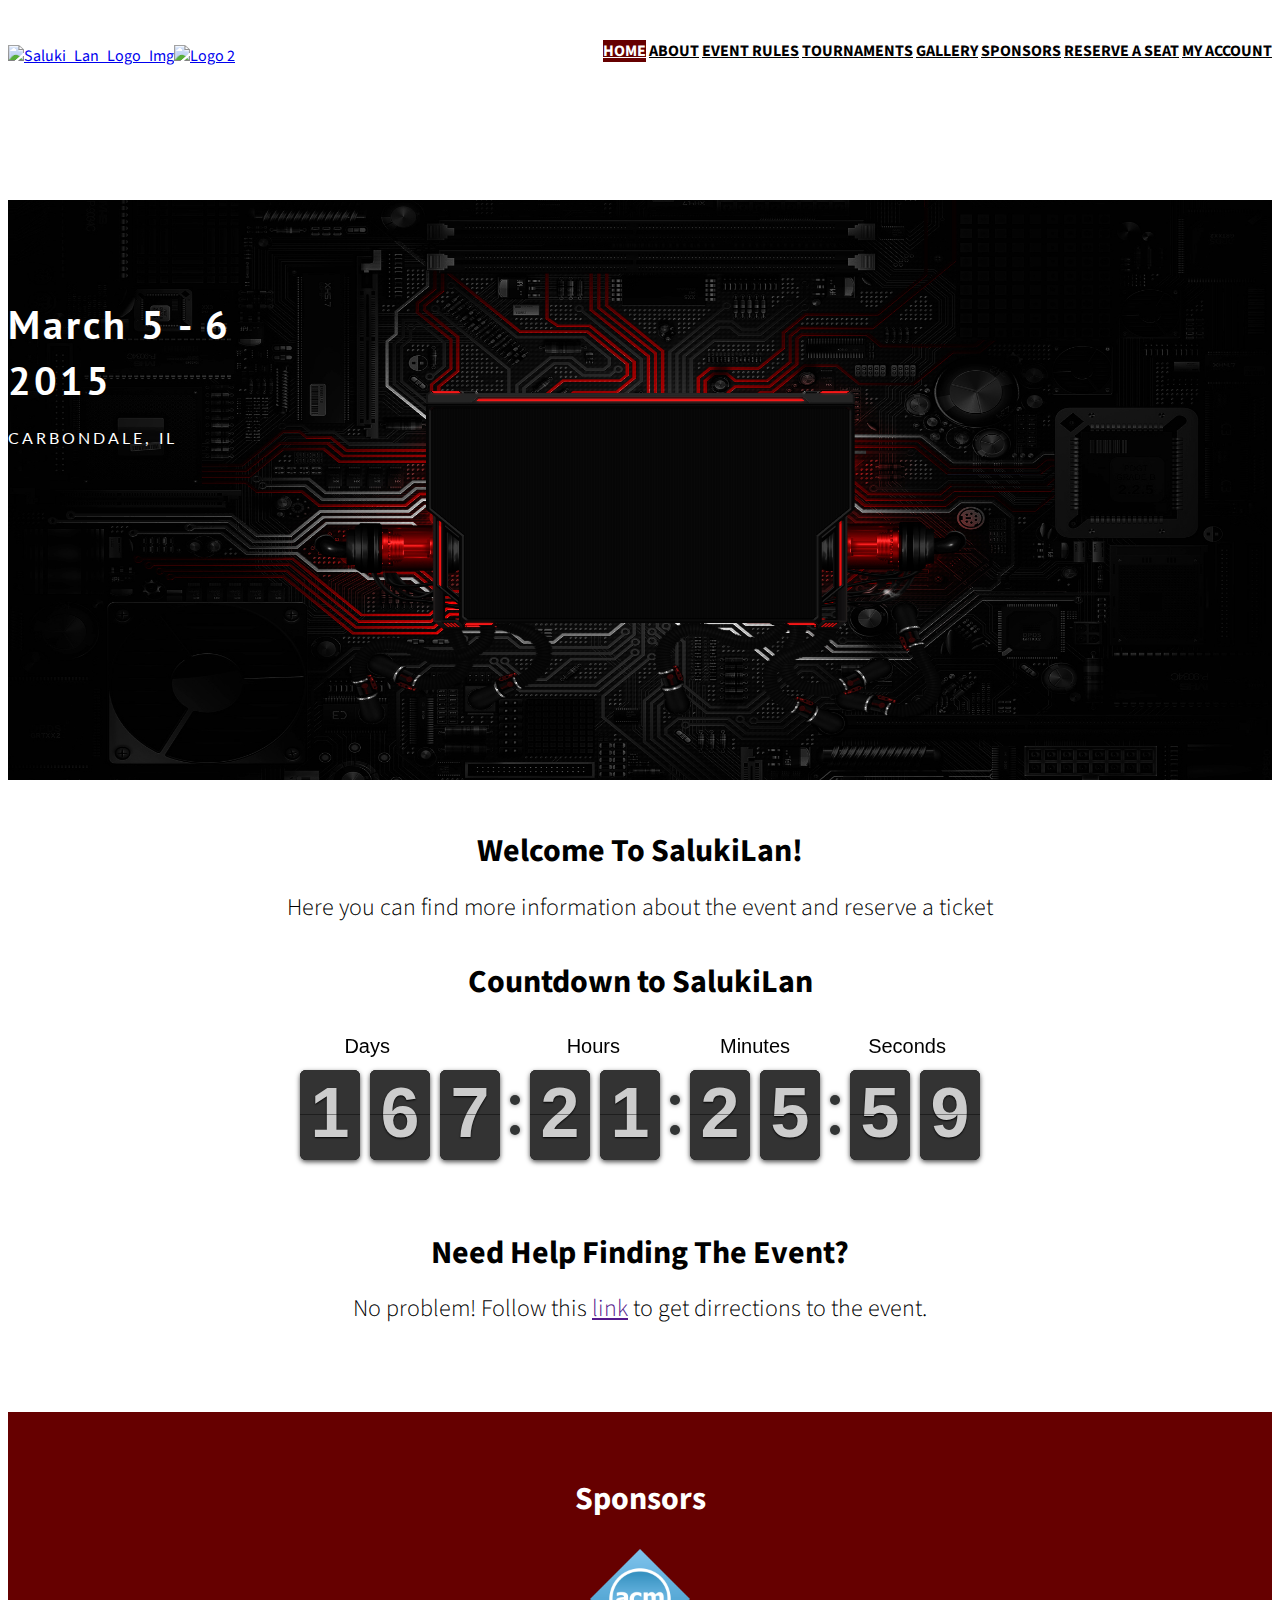
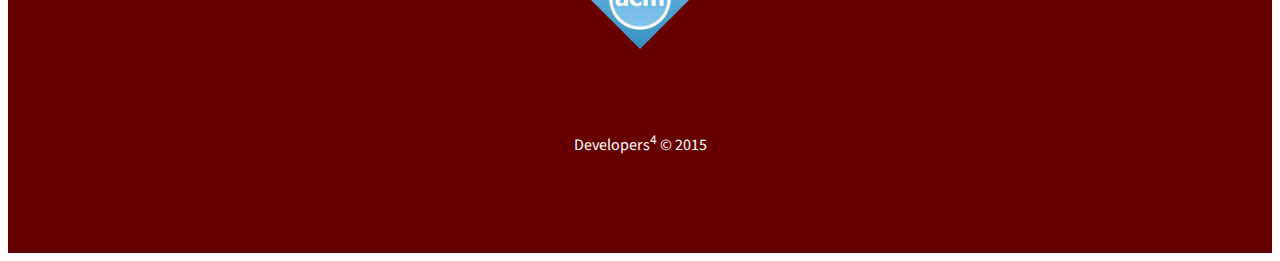
==== index.html @ 21e779f6 "Fixed the damn clock" ====
<!--A Design by W3layouts
Author: W3layout
Author URL: http://w3layouts.com
License: Creative Commons Attribution 3.0 Unported
License URL: http://creativecommons.org/licenses/by/3.0/
-->
<!DOCTYPE HTML>
<html>
<head>
<title>SalukiLan &middot; Home</title>
<link href="css/bootstrap.css" rel='stylesheet' type='text/css' />
<!-- jQuery (necessary for Bootstrap's JavaScript plugins) -->
<script src="js/jquery.min.js"></script>
<!---- start-smoth-scrolling---->
<script type="text/javascript">
		jQuery(document).ready(function($) {
			$(".scroll").click(function(event){
				event.preventDefault();
				$('html,body').animate({scrollTop:$(this.hash).offset().top},1200);
			});
		});
	</script>
<!---- start-smoth-scrolling---->
<!-- Custom Theme files -->
<link href="css/style.css" rel='stylesheet' type='text/css' />
<link rel="stylesheet" href="css/flipclock.css">

<!-- Custom Theme files -->
<meta name="viewport" content="width=device-width, initial-scale=1">
<script type="application/x-javascript"> addEventListener("load", function() { setTimeout(hideURLbar, 0); }, false); function hideURLbar(){ window.scrollTo(0,1); } </script>
<!--webfont-->
<link href='http://fonts.googleapis.com/css?family=Source+Sans+Pro:200,300,400,600,700,900' rel='stylesheet' type='text/css'>
<link href='http://fonts.googleapis.com/css?family=PT+Sans:400,700' rel='stylesheet' type='text/css'>
<link href='http://fonts.googleapis.com/css?family=Lato:100,200,300,400,600,700,900' rel='stylesheet' type='text/css'>
<!----start-top-nav-script---->
		<script>
			$(function() {
				var pull 		= $('#pull');
					menu 		= $('nav ul');
					menuHeight	= menu.height();
				$(pull).on('click', function(e) {
					e.preventDefault();
					menu.slideToggle();
				});
				$(window).resize(function(){
	        		var w = $(window).width();
	        		if(w > 320 && menu.is(':hidden')) {
	        			menu.removeAttr('style');
	        		}
	    		});
			});
		</script>
<!----//End-top-nav-script---->
<!---- Start of clock script ---->
<script src="http://ajax.googleapis.com/ajax/libs/jquery/1.10.2/jquery.min.js"></script>
<script src="js/flipclock.js"></script>
</head>
<body>
      <!----start-header---->
		<div class="header">
			<div class="container">
				<div class="logo">
				  <a href="index.html"><img src="images/SalukiLanLogo.png" alt="Saluki_Lan_Logo_Img" width="400"><img src="images/SalukiLanLogo_2.png" alt="Logo 2" width="200"/></a>
				</div>
		  		<div class="menu">
					<a class="toggleMenu" href="#"><img src="images/nav_icon.png" alt="" /></a>
					<ul class="nav" id="nav">
					  <li class="current"><a href="index.html">Home</a></li>
					  <li><a href="about.html">About</a></li>
					  <li><a href="services.html">Event Rules</a></li>
					  <li><a href="project.html">Tournaments</a></li>
					  <li><a href="blog.html">Gallery</a></li>
					  <li><a href="contact.html">Sponsors</a></li>
						<li><a href="#">Reserve A Seat</a></li>
						<li><a href="#">My Account</a></li>
					  <div class="clear"></div>
					</ul>
					<script type="text/javascript" src="js/responsive-nav.js"></script>
				</div>
	  			<div class="clearfix"> </div>
			    <!----//End-top-nav---->
			 </div>
		</div>
		<!----//End-header---->
		<!----//start-banner---->
		<div class="banner text-center">
				<div class="container">
					<div class="banner-info">
						<h1><br><p></p>March 5 - 6<br>2015</h1>
						<p>Carbondale, IL</p>
				    </div>
				</div>
		</div>
		<!----//end-banner---->
		<!----//start-content---->
		<div class="main">
		   <div class="content_white">
            <h2>Welcome To SalukiLan!</h2>
			 <p>Here you can find more information about the event and reserve a ticket</p>
              <br>
              <br>
               <h2>Countdown to SalukiLan</h2>
               <br>
              <div class="clock flip-clock-wrapper"></div>
                <script type="text/javascript">
                    var clock;
                    $(document).ready(function() {

                        // Grab the current date
												var d = new Date();
												var cur_hour = d.getHours();
												var cur_min = d.getMinutes();
												var cur_sec = d.getSeconds();

												//Compares the two dates to get the info for the countdown
                        var currentDate = new Date(2016, 3, 5, 12, 0, 0);
                        var pastDate  = new Date(2015, 9, 20, cur_hour, cur_min, cur_sec);
                        var diff = currentDate.getTime() / 1000 - pastDate.getTime() / 1000;

                        // Instantiate a coutdown FlipClock
                        clock = $('.clock').FlipClock(diff, {
                            clockFace: 'DailyCounter',
                            countdown: true,
                            showSeconds: true
                        });
                    });
                </script>
		   <div class="content_white">
			<h2>Need Help Finding The Event?</h2>
			<p>No problem! Follow this <a href="">link</a> to get dirrections to the event.</p>
		  </div>
		</div>
		<div class="footer">
			<div class="footer_top">
				<div class="container">
					<div class="footer_head">
						<h2>Sponsors</h2>
						<p><img src="./images/ACM_Logo.png" alt="ACM Logo" width="100"/></p>
					</div>
		    <div class="footer_bottom">
		    	<div class="copy">
		          <p> Developers<sup>4</sup> &copy; 2015</p>
		       </div>
		    </div>
		</div>
</body>
</html>
---- css/style.css ----
/*
Author: W3layout
Author URL: http://w3layouts.com
License: Creative Commons Attribution 3.0 Unported
License URL: http://creativecommons.org/licenses/by/3.0/
*/
h4, h5, h6,
h1, h2, h3 {margin-top: 0;}
ul, ol {margin: 0;}
p {margin: 0;}
html, body{
    font-family: 'Source Sans Pro', sans-serif;
    font-size: 100%;
    background-color: #FFF;
}
body a{
	transition:0.5s all;
	-webkit-transition:0.5s all;
	-moz-transition:0.5s all;
	-o-transition:0.5s all;
	-ms-transition:0.5s all;
}
/*----start-header----*/
.header{
	background:#fff;
	padding: 2em 0;
}
.logo{
	float:left;
	margin-top:5px;
}
.menu{
	 float:right;
}
.menu li{
	display:inline-block;
}
 .menu li:first-child{
   	margin-left:0;
}
.menu li a{
  	display: block;
	font-size:1em;
	color:#000000;
	-webkit-transition: all 0.3s ease;
	-moz-transition: all 0.3s ease;
	-o-transition: all 0.3s ease;
	transition: all 0.3s ease;
	text-transform: uppercase;
	font-weight: bold;
}
#nav .current a {
   color:#fff;
   background:#600;
   -webkit-transition: all 0.3s ease;
	-moz-transition: all 0.3s ease;
	-o-transition: all 0.3s ease;
	transition: all 0.3s ease;
}
.menu li a:hover ,.menu li.active a{
	color:#fff;
   background:#600 !important;
}
.toggleMenu {
	display:  none;
   	padding:4px 5px 0px 5px;
    border-radius:2em;
    -webkit-border-radius:2em;
    -moz-border-radius:2em;
    -o-border-radius:2em;
}
.nav:before,
.nav:after {
    content: " ";
    display: table;
}
.nav:after {
    clear: both;
}
.nav ul {
    list-style: none;
}
@media screen and (max-width:800px) {
	.menu {
		margin:10px 0;
	}
    .active {
        display: block;
    }
    .menu li a{
    	text-align:left;
    	border-radius:0;
    	-webkit-border-radius:0;
    	-moz-border-radius:0;
    	-o-border-radius:0;
    }
    .nav {
	     list-style: none;
	     *zoom: 1;
	     width:95%;
		 position: absolute;
		 right:10px;
		 background:#600;
		 top:86px;
		 z-index: 9999;
		 border:1px solid #B11D1D;
    }
   .menu li a span.messages{
    	text-align:center;
    	top:15px;
    }
    .nav li ul{
    	width:100%;
    }
    .menu ul{
    	margin:0;
    }
    .nav > li.hover > ul {
        width:100%;
    }
    .nav > li {
        float: none;
        display:block;
    }
    .nav ul {
        display: block;
        width: 100%;
    }
   .nav > li.hover > ul , .nav li li.hover ul {
        position: static;
    }
    .nav li a{
    	border-top:1px solid #B11D1D;
    	background:#fff;
    }
     .nav li:first-child a{
     	border-top:none;
     }
 }
/*--banner--*/
.banner {
	background: url(../images/banner.jpeg) no-repeat 0px 0px;
	min-height: 580px;
	background-size: 100% 100%;
}
.banner-info {
	margin-top:8em;
}
.banner-info h1 {
	font-size: 2.5em;
	color: #fff;
	font-weight: bold;
	line-height: 1.4em;
	margin: 0em;
	font-family: 'PT Sans', sans-serif;
	letter-spacing: 3px;
}
.banner-info p {
	color: #fff;
	font-size: 1em;
	text-transform: uppercase;
	font-family: 'Lato', sans-serif;
	font-weight: 400;
	letter-spacing: 3px;
	line-height: 1.8em;
	margin-top: 1em;
}
.banner-btn {
	margin-top: 2.5em;
	display: inline-block;
}
a.banner-btn span {
	width: 50px;
	height: 50px;
	display: inline-block;
	background: url(../images/scroll_down_arrow.png) no-repeat 0px 0px;
}
a.banner-btn span:hover {
	opacity: 0.9;
}
.content_white{
	text-align:center;
	padding: 3em 0;
}
.content_white h2{
	font-size:2em;
	font-weight:bold;
	color:#000000;
}
.content_white p{
	color: #000000;
	font-size: 1.5em;
	font-weight: 300;
	line-height: 0.6em;
}
.featured_content{
	background:#fff;
}
i.icon1{
	width: 80px;
	height: 70px;
	background: url(../images/img-sprite.png) no-repeat -3px -2px;
	display: inline-block;
}
i.icon2{
	width: 80px;
	height: 70px;
	background: url(../images/img-sprite.png) no-repeat -83px -2px;
	display: inline-block;
}
i.icon3{
	width: 80px;
	height: 70px;
	background: url(../images/img-sprite.png) no-repeat -176px -7px;
	display: inline-block;
}
i.icon4{
	width: 80px;
	height: 70px;
	background: url(../images/img-sprite.png) no-repeat -5px -86px;
	display: inline-block;
}
.feature_grid1 {
	width: 23.5%;
	margin-right: 2em;
	border-right: 1px solid #E6E6E6;
	padding:4em 2em 4em 0;
}
.feature_grid2{
	width:21%;
	padding:4em 0;
}
h3.m_1{
	padding: 0.8em 0;
	margin: 0;
}
h3.m_1 a{
	font-size:0.95em;
	font-weight: bold;
	color: #600;
	text-decoration: none;
}
h3.m_1 a:hover{
	color: #600;
}
p.m_2{
	color: #999;
	font-size: 0.95em;
	line-height: 1.5em;
	margin-bottom: 1em;
}
.feature_btn{
	display: inline-block;
	padding: 6px 20px;
	font-size: 1em;
	cursor: pointer;
	border: none;
	background: #637f83;
	color: #fff;
	font-weight: bold;
	text-decoration: none;
	outline: none;
	margin-top: 10px;
	border-radius: 5px;
	-webkit-border-radius: 5px;
	-moz-border-radius: 5px;
	-o-border-radius: 5px;
	-webkit-transition: all 0.3s;
	-moz-transition: all 0.3s;
	transition: all 0.3s;
	-o-transition: all 0.3s;
}
.feature_btn:hover{
	background:#600;
	color:#fff;
	text-decoration:none;
}
#flexiselDemo3 {
	display: none;
}
.nbs-flexisel-container {
	position: relative;
	max-width: 100%;
}
.nbs-flexisel-ul {
	position: relative;
	width: 9999px;
	margin: 0px;
	padding: 0px;
	list-style-type: none;
	text-align: center;
}
.nbs-flexisel-inner {
	overflow: hidden;
	margin:3em 0;
}
.nbs-flexisel-item {
	float: left;
	margin: 0px;
	padding: 0px;
	cursor: pointer;
	position: relative;
	line-height: 0px;
	padding-right:30px;
}
.nbs-flexisel-item > img {
	cursor: pointer;
	position: relative;
}
/*** Navigation ***/
.nbs-flexisel-nav-left, .nbs-flexisel-nav-right {
	width: 30px;
	height: 30px;
	position: absolute;
	cursor: pointer;
	z-index: 100;
	margin-top:-8.6em;
}
.nbs-flexisel-nav-left {
	left:32.5em;
	background: url(../images/img-sprite.png) no-repeat -99px -101px;
}
.nbs-flexisel-nav-right {
	right:35em;
	background: url(../images/img-sprite.png) no-repeat -133px -102px;
}
.m_3 {
	text-align: center;
	position: relative;
}
span.left_line{
	height: 1px;
	width:32em;
	display: block;
	background: #D8D5D5;
	position: absolute;
	left: 13.5em;
	bottom:5px;
}
span.right_line{
	height: 1px;
	width:34em;
	display: block;
	background:#D8D5D5;
	position: absolute;
	right: 14em;
	bottom:5px;
}
.portfolio-btn {
	text-align:center;
	margin-bottom: 4em;
}
.portfolio_btn {
	padding: 10px 25px;
	font-size: 1.2em;
	cursor: pointer;
	border: none;
	background: #600;
	color: #fff;
	font-weight: 600;
	text-decoration: none;
	outline: none;
	border-radius: 5px;
	-webkit-border-radius: 5px;
	-moz-border-radius: 5px;
	-o-border-radius: 5px;
	-webkit-transition: all 0.3s;
	-moz-transition: all 0.3s;
	transition: all 0.3s;
	-o-transition: all 0.3s;
}
.portfolio_btn:hover {
	background:#637f83;
	text-decoration: none;
	color:#fff;
}
.testmonial {
	border-top: 1px solid #D8D5D5;
	padding:4em 0;
}
.testmonial_top{
	margin-bottom:2em;
}
ul.test_box{
	padding:0;
	list-style:none;
}
ul.test_box li.test_img{
	float: left;
	width: 20%;
	margin-right: 1em;
}
ul.test_box li.test_desc {
	float: left;
	width: 77%;
}
ul.test_box li.test_desc h4 a{
	font-size:1.1em;
	font-weight: bold;
	color: #600;
	text-decoration: none;
}
ul.test_box li.test_desc h4 a:hover{
	color:#600;
}
ul.test_box li.test_desc p {
	color: #999;
	font-size: 0.95em;
	line-height: 1.8em;
}
.test_btn {
	display: inline-block;
	font-size: 1em;
	cursor: pointer;
	border: none;
	color:#600;
	text-decoration: none;
	outline: none;
}
/*--footer--*/
.footer_top{
	padding:4em 0;
	background:#600;
}
.footer_head{
	text-align: center;
	border-bottom: 1px solid #600;
	padding-bottom: 3em;
}
.footer_head h2 {
	font-size: 2em;
	font-weight: bold;
	color:#fff;
}
.footer_head p {
	color: #fff;
	font-size: 1.5em;
	font-weight: 300;
	line-height: 0.6em;
}
.footer_grid{
	margin-top:3em;
}
ul.message{
	padding:0;
	list-style:none;
	margin-bottom:1em;
}
ul.message li.msg-icon{
	float:left;
	margin-right:1em;
}
ul.message li.msg-desc{
	float:left;
}
i.msg_icon{
	width: 50px;
	height: 40px;
	background: url(../images/img-sprite.png) no-repeat -176px -97px;
	display: inline-block;
}
ul.message li.msg-desc h4 a{
	font-size: 1.1em;
	font-weight: bold;
	color:#fff;
	text-decoration: none;
}
ul.message li.msg-desc h4 a:hover{
	color:#600;
}
ul.message li.msg-desc p{
	color: #fff;
	font-size: 0.85em;
	line-height: 0em;
}
.subscribe input[type="text"] {
	background: #597275;
	transition: border-color 0.3s;
	-o-transition: border-color 0.3s;
	-ms-transition: border-color 0.3s;
	-moz-transition: border-color 0.3s;
	-webkit-transition: border-color 0.3s;
	-webkit-appearance: none;
	border: none;
	outline: none;
	font-size: 0.8125em;
	padding: 12px;
	color: #fff;
	position: relative;
	width:80%;
	margin-right: 10px;
}
.subscribe input[type="text"], .subscribe input[type="submit"]{
	border-radius:5px;
	-webkit-border-radius:5px;
	-moz-border-radius:5px;
	-o-border-radius:5px;
}
.subscribe input[type="submit"] {
	background: #597275;
	font-weight: bold;
	border: none;
	padding: 8px 15px;
	position: absolute;
	cursor: pointer;
	color: #FFF;
	outline: none;
	font-size: 1.2em;
	-webkit-transition: all 0.3s;
	-moz-transition: all 0.3s;
	transition: all 0.3s;
	-o-transition: all 0.3s;
}
.subscribe input[type="submit"]:hover {
	background:#600;
}
ul.twitter{
	padding: 1em 2em;
	list-style:none;
	background:#597275;
}
ul.twitter li.twt_icon{
	float: left;
	margin-right: 1em;
}
i.twt{
	width: 60px;
	height: 55px;
	background: url(../images/img-sprite.png) no-repeat -236px -91px;
	display: inline-block;
	margin-top: 8px;
}
ul.twitter li.twt_desc{
	float:left;
	width: 84%;
}
ul.twitter li.twt_desc p{
	color:#9eb3b6;
	font-size:0.85em;
	line-height:1.8em;
}
.footer_midle{
	padding:2em 0;
}
ul.social_left{
	padding:0;
	list-style:none;
}
ul.social_left li.facebook{
	float:left;
	margin-right: 1em;
}
ul.social_left li a:hover{
	opacity:0.8;
}
ul.social_left li.fb_text h4 a{
	color:#637f83;
	font-size:1em;
	font-weight:bold;
}
ul.social_left li.fb_text p{
	color:#b5c7c9;
	font-size:0.85em;
	line-height:0;
}
ul.social_left li.fb_text{
	float:left;
	margin-top: 1em;
}
i.fb{
	width: 70px;
	height: 70px;
	background: url(../images/img-sprite.png) no-repeat 3px -156px #600;
	display: inline-block;
	border-radius: 100%;
	-webkit-border-radius: 100%;
	-moz-border-radius: 100%;
	-o-border-radius: 100%;
}
i.google{
	width: 70px;
	height: 70px;
	background: url(../images/img-sprite.png) no-repeat -54px -158px #600;
	display: inline-block;
	border-radius: 100%;
	-webkit-border-radius: 100%;
	-moz-border-radius: 100%;
	-o-border-radius: 100%;
}
i.linked{
	width: 70px;
	height: 70px;
	background: url(../images/img-sprite.png) no-repeat -104px -162px #600;
	display: inline-block;
	border-radius: 100%;
	-webkit-border-radius: 100%;
	-moz-border-radius: 100%;
	-o-border-radius: 100%;
}
.footer_bottom {
	padding:2em 0;
	background: #600;
}
.copy{
	text-align:center;
}
.copy p{
	font-size:1em;
	color:#fff;
}
.copy p a{
	color:#FD7540;
}
/*--about--*/
.about{
	background:#637f83;
}
.about_bottom {
	padding:4em 0;
}
.title-section {
	background: #637f83;
	position: relative;
	padding: 30px 0 0 0;
	border-bottom: 1px solid #597275;
}
.title-section h1 {
	margin: 0 0 5px 0;
	line-height: 58px;
	font-size:40px;
	font-weight:bold;
	color: #fff;
}
.title-section ul {
	background: none;
	position: relative;
	margin: 0;
	padding: 9px 0 10px 0;
	border-top: 1px solid #597275;
	-webkit-border-radius: 0;
	-moz-border-radius: 0;
	border-radius: 0;
}
.title-section ul li {
	line-height: 18px;
	font-size: 13px;
	color: #5f6775;
}
.title-section ul li a{
	color:#fff;
}
.breadcrumb > .active {
	color:#9eb3b6;
}
h3.m_2{
	font-size:1.7em;
	font-weight: bold;
	color: #637f83;
	margin-bottom: 1em;
}
ul.about_grid1{
	padding:0;
	list-style:none;
}
ul.about_grid1 li.about_img{
	float: left;
	width: 32.333%;
	margin-right: 1.5em;
}
ul.about_grid1 li.about_desc{
	float:left;
	width: 63.777%;
}
ul.about_grid1 li.about_desc h5 a{
	color:#555;
	font-size: 1.2em;
}
ul.about_grid1 li.about_desc h5 a:hover{
	color: #600;
	text-decoration:none;
}
ul.about_grid1 li.about_desc p{
	color: #999;
	font-size: 0.85em;
	line-height: 1.5em;
	margin-bottom:2em;
}
a.about_btn{
	background: url(../images/arrow.png) no-repeat 100% 1px;
	display: inline-block;
	position: relative;
	margin: 0;
	padding: 0 36px 1px 13px !important;
	-webkit-transition: 0.9s;
	-moz-transition: 0.9s;
	-o-transition: 0.9s;
	transition: 0.9s;
	vertical-align: top;
	line-height: 22px;
	font-size: 16px;
	font-weight: 400;
	text-decoration: none;
	color: #e22004 !important;
	border-left:1px solid #555;
}
a.about_btn:hover{
	background: url(../images/arrow_hover.png) no-repeat 100% 1px;
}
.about_box{
	margin-bottom:2em;
}
div.list.custom-list ul {
	margin: 0;
	padding: 0;
	list-style: none;
}
.dropcap {
	position: relative;
	display: block;
	float: left;
	overflow: hidden;
	width: 50px;
	height: 50px;
	background: #3A87AD;
	color: #ffffff;
	text-align: center;
	text-transform: uppercase;
	font-weight: bold;
	font-size: 36px;
	line-height: 50px;
	-webkit-border-radius: 5px;
	-moz-border-radius: 5px;
	border-radius: 5px;
}
.dropcap {
	background: none;
	color: #600;
	text-align: left;
}
div.list.custom-list ul li h5 a {
	display: block;
	margin: 0 0 1px 0;
	line-height: 21px;
	font-size:17px;
	font-weight: 400;
	color: #555;
}
div.list.custom-list ul li p{
	display: block;
	overflow: hidden;
	font-style: normal;
	font-size:0.85em;
	line-height:1.8em;
	color:#999;
}
div.list.custom-list ul li:first-child {
	margin:0;
}
div.list.custom-list ul li {
	width: 100%;
	overflow: hidden;
	margin: 30px 0 0 0;
	padding: 0;
	list-style: none;
}
/*--services--*/
.service_box h2{
	font-size: 1.7em;
	font-weight: bold;
	color: #637f83;
	margin-bottom: 1em;
}
.service_box h5 a{
	font-size: 16px;
	color: #555;
	margin-bottom: 1em;
	line-height: 1.5em;
}
.service_box h5 a:hover{
	text-decoration:none;
	color:#600;
}
.service_box p{
	font-size:0.85em;
	color: #999;
	margin-bottom:2em;
	line-height: 1.8em;
}
.project_grid{
	float:left;
	width: 50%;
}
ul.project_box{
	padding:0;
	list-style:none;
	margin-bottom: 2em;
}
ul.project_box:last-child{
	margin:0;
}
ul.project_box li.mini-post-meta {
	display: block;
	float: left;
	width: 70px;
	background:#600;
	text-align: center;
	margin: 3px 30px 0 0;
	position: relative;
	padding-bottom: 10px;
}
ul.project_box li.mini-post-meta span.day {
	font-size:50px;
	color: #fff;
	padding-top: 7px;
	display: block;
	line-height: 1em;
}
ul.project_box li.mini-post-meta span.month {
	font-size:15px;
	color:#FAD3C4;
	text-transform: uppercase;
	padding-bottom: 19px;
}
ul.project_box li.desc{
	overflow:hidden;
}
ul.project_box li.desc h5 a{
	color:#555;
	font-size:1.5em;
}
ul.project_box li.desc h5 a:hover{
	text-decoration:none;
	color:#600;
}
ul.project_box li.desc p{
	color:#999;
	font-size:0.85em;
}
.project_btn {
	margin-top:3em;
	display: inline-block;
	padding:12px 30px;
	font-size: 1em;
	cursor: pointer;
	border: none;
	background: #637f83;
	color: #fff;
	font-weight: bold;
	text-decoration: none;
	outline: none;
	border-radius: 5px;
	-webkit-border-radius: 5px;
	-moz-border-radius: 5px;
	-o-border-radius: 5px;
	-webkit-transition: all 0.3s;
	-moz-transition: all 0.3s;
	transition: all 0.3s;
	-o-transition: all 0.3s;
}
.project_btn:hover {
	background: #600;
	color:#fff;
	text-decoration:none;
}
.project_grid1 h5{
	padding:1em 0 0;
}
.project_grid1 h5 a{
	color:#555;
	font-size:15px;
	line-height:1.5em;
}
.project_grid1 h5 a:hover{
	color:#600;
	text-decoration:none;
}
.project_grid1 p{
	color:#999;
	font-size:0.85em;
	line-height:1.5em;
}
/*--blog--*/
.blog_grid {
	margin-bottom: 3em;
}
h2.post_title{
	margin-bottom:1em;
	font-size:25px;
}
h2.post_title a{
	font-weight: bold;
	color: #637f83;
}
h2.post_title a:hover{
	text-decoration:none;
	color: #600;
}
.blog_grid p, .blog_grid1 p{
	font-size: 0.85em;
	line-height: 1.5em;
	color: #999;
	margin-top:2em;
}
ul.links{
	padding:5px 0px;
	border: 1px solid #EEE;
	border-left: none;
	border-right: none;
	margin: 30px 0 0px 0;
	list-style: none;
}
ul.links li.last{
	float:right;
}
ul.links_middle{
	padding:5px 0px;
	border-bottom: 1px solid #eee;
	border-left: none;
	border-right: none;
	list-style: none;
}
ul.links_bottom{
	padding:5px 0px;
	border-bottom: 1px solid #eee;
	border-left: none;
	border-right: none;
	list-style: none;
}
ul.links li, ul.links_middle li, ul.links_bottom li{
	color:#999;
	font-size: 0.85em;
}
ul.links li a, ul.links_middle li a, ul.links_bottom li a{
	color:#999;
}
ul.links li, ul.links_middle li, ul.links_bottom li{
	display: inline-block;
	margin-right: 20px;
}
i.blog_icon1 {
	width: 25px;
	height: 25px;
	background: url(../images/img-sprite.png)-179px -185px;
	float: left;
	margin-right:5px;
}
i.blog_icon2{
	width: 25px;
	height: 25px;
	background: url(../images/img-sprite.png)-217px -185px;
	float: left;
	margin-right:5px;
}
i.permalink{
	width: 25px;
	height: 25px;
	background: url(../images/img-sprite.png)-43px -227px;
	float: left;
	margin-right:5px;
}
i.blog_icon3{
	width: 25px;
	height: 25px;
	background: url(../images/img-sprite.png)-5px -226px;
	float: left;
	margin-right:5px;
}
i.blog_icon4{
	width: 25px;
	height: 25px;
	background: url(../images/img-sprite.png)-83px -227px;
	float: left;
	margin-right:5px;
}
i.blog_icon5{
	width: 25px;
	height: 25px;
	background: url(../images/img-sprite.png)-260px -186px;
	float: left;
	margin-right:5px;
}
i.blog_icon6{
	width: 25px;
	height: 25px;
	background: url(../images/img-sprite.png)-156px -229px;
	float: left;
	margin-right:5px;
}
i.blog_icon7{
	width: 25px;
	height: 25px;
	background: url(../images/img-sprite.png)-121px -229px;
	float: left;
	margin-right:5px;
}
span.icon_text {
	vertical-align: middle;
}
.blog_btn {
	margin-top:2em;
	display: inline-block;
	padding: 12px 30px;
	font-size: 1em;
	cursor: pointer;
	border: none;
	background: #637f83;
	color: #fff;
	font-weight: bold;
	text-decoration: none;
	outline: none;
	-webkit-transition: all 0.3s;
	-moz-transition: all 0.3s;
	transition: all 0.3s;
	-o-transition: all 0.3s;
	border-radius: 5px;
	-webkit-border-radius: 5px;
	-moz-border-radius: 5px;
	-o-border-radius: 5px;
}
.blog_btn:hover{
	text-decoration:none;
	background: #600;
	color:#fff;
}
.pagination__posts {
	margin: 0;
	text-align: center;
	display: block;
	margin-top: 3em;
}
.pagination ul {
	display: inline-block;
	margin-left: 0;
	margin-bottom: 0;
	padding:0;
}
.pagination ul > li {
	display: inline;
}
.pagination ul > li:first-child > a, .pagination ul > li:first-child > span {
	border-left-width: 1px;
}
.pagination ul > .active > a, .pagination ul > .active > span {
	color: #999;
	cursor: default;
}
.pagination ul > li > a:hover, .pagination ul > li > a:focus, .pagination ul > .active > a, .pagination ul > .active > span {
	background-color: #600;
}
.pagination ul > li > a, .pagination ul > li > span {
	float: left;
	padding: 4px 12px;
	line-height: 23px;
	text-decoration: none;
	background-color: #fff;
	border: 1px solid #ddd;
	border-left-width: 0;
}
ul.sidebar {
	padding: 0;
	list-style: none;
}
ul.sidebar h3 {
	font-size: 25px;
	font-weight: bold;
	color: #637f83;
	margin-bottom:1em;
}
ul.sidebar li {
	list-style-image: url(../images/dot.png);
	margin: 0 15px 10px;
	vertical-align: bottom;
}
ul.sidebar li a {
	color: #999;
	font-size: 0.85em;
}
h3.archive {
	font-size: 25px;
	font-weight: bold;
	color: #637f83;
	margin-top: 2em;
}
/*--single--*/
.related_posts{
	margin-top:3em;
}
h3.related_head{
	font-size: 25px;
	font-weight: bold;
	color: #637f83;
	padding-bottom: 1em;
	margin: 0 15px;
}
h5.m_4{
	margin-top:1em;
}
h5.m_4 a{
	color: #600;
	font-size:1.3em;
}
ul.comment-list {
	border: 1px solid #EEE;
	padding: 20px;
	list-style: none;
	margin-top: 3em;
}
h5.post-author_head{
	line-height: 1.2em;
	font-size:1.2em;
	text-transform: none;
	color:#999;
}
h5.post-author_head a{
	color:#555;
}
ul.comment-list img {
	float: left;
	width:10%;
	margin-right: 20px;
}
ul.comment-list .desc {
	float: left;
	width:82%;
	margin: 0;
}
.comments-area {
    margin-top: 3em;
}
.comments-area h3{
	font-size: 25px;
	font-weight: bold;
	color: #637f83;
}
.comments-area p {
	position: relative;
	padding: 8px 0;
	margin: 0;
}
.comments-area label {
	display: block;
	color: #999;
	font-weight: normal;
	font-size:1em;
}
.comments-area span {
	color:#600;
	position: absolute;
	left: 4px;
	top: 30px;
}
.comments-area input[type="text"] {
	padding: 10px 20px;
	width: 70%;
	color: #999;
	font-size: 13px;
    background: none;
	outline: none;
	display: block;
	border: 1px solid #eee;
}
.comments-area textarea {
	padding: 10px 20px;
	width: 80%;
	color: #999;
	font-size: 13px;
	outline: none;
	height: 150px;
	display: block;
	border: 1px solid #eee;
	background: none;
	resize: none;
}
.comments-area input[type="submit"] {
	padding: 15px 20px;
	color: #FFF;
	background:#637f83;
	font-size: 1.2em;
	border: none;
	outline: none;
	cursor: pointer;
	font-weight:bold;
	-webkit-transition: all 0.5s ease-in-out;
	-moz-transition: all 0.5s ease-in-out;
	-o-transition: all 0.5s ease-in-out;
	transition: all 0.5s ease-in-out;
	border-radius: 5px;
	-webkit-border-radius: 5px;
	-moz-border-radius: 5px;
	-o-border-radius: 5px;
}
.comments-area input[type="submit"]:hover {
	background:#600;
}
/*--contact--*/
.contact{
	padding:4em 0;
}
h2.item_title{
	font-size: 2em;
	font-weight: bold;
	color: #637f83;
	text-align:center;
	margin-bottom: 1em;
}
.map iframe {
	-webkit-box-sizing: border-box;
	-moz-box-sizing: border-box;
	box-sizing: border-box;
	width: 100%;
	height:300px;
	border: none;
	line-height: 0;
	overflow: hidden;
}
.contact_top{
	margin:2em 0;
}
.contact_details h5{
	font-size:1em;
	font-weight: bold;
	color: #637f83;
	margin-bottom: 1em;
}
i.address{
	width: 25px;
	height: 25px;
	background: url(../images/img-sprite.png)-195px -229px;
	float: left;
	margin-right: 5px;
}
.contact_address, .contact_mail {
	overflow: hidden;
	font-size:0.85em;
	color:#999;
	line-height:1.5em;
}
.contact_mail{
	cursor:pointer;
}
.contact_mail:hover{
	color: #600;
}
i.phone{
	width: 25px;
	height: 25px;
	background: url(../images/img-sprite.png)-228px -229px;
	float: left;
	margin-right: 5px;
}
i.mail{
	width: 25px;
	height: 25px;
	background: url(../images/img-sprite.png)-262px -230px;
	float: left;
	margin-right: 5px;
}
.contact_bottom h3{
	font-size: 1.5em;
	font-weight: bold;
	color: #637f83;
}
.contact_bottom p {
	font-size: 0.85em;
	line-height: 1.8em;
	color: #999;
	margin:1em 0;
}
.contact-to input[type="text"] {
	padding: 10px 10px;
	width:32.5%;
	margin: 10px 0;
	border: 1px solid #E1E2E2;
	color: #999;
	background: #FFF;
	float: left;
	outline: none;
	font-size: 0.85em;
}
.text2 input[type="text"], .text2 textarea {
	width:99%;
	margin: 10px 0;
	border: 1px solid #E1E2E2;
	color: #999;
	outline: none;
	margin-bottom: 25px;
	height: 150px;
	padding: 10px 10px;
	font-size: 0.85em;
	resize:none;
}
.submit {
	color: #FFF;
	font-size:1em;
	font-weight: normal;
	padding: 12px 30px;
	border:none;
	font-weight:bold;
	background:#600;
	float: right;
	display: inline-block;
	-webkit-transition: all 0.3s ease-out;
	-moz-transition: all 0.3s ease-out;
	-ms-transition: all 0.3s ease-out;
	-o-transition: all 0.3s ease-out;
	transition: all 0.3s ease-out;
}
.submit:hover{
	color:#fff;
	text-decoration:none;
	background: #637f83;
}
/*--responsive design--*/
@media (max-width:1440px){
span.right_line{
	right: 6em;
}
span.left_line{
	left:6em;
}
}
@media (max-width:1280px){
span.right_line{
	right:3em;
}
span.left_line{
	left:3em;
}
}
@media (max-width:1024px){
.feature_grid1 {
	width: 23%;
}
.banner {
	min-height: 450px;
}
.banner-info {
	margin-top:4em;
}
.nbs-flexisel-nav-right {
	right: 30em;
}
.nbs-flexisel-nav-left {
	left: 29em;
}
span.left_line {
	left: 2em;
	width: 26em;
}
span.right_line {
	right: 3em;
	width: 26em;
}
.nbs-flexisel-nav-left, .nbs-flexisel-nav-right {
	margin-top: -7.6em;
}
ul.test_box li.test_desc {
	width: 76%;
}
ul.test_box li.test_desc p {
	font-size: 0.85em;
	line-height: 1.5em;
}
ul.twitter li.twt_desc {
	width: 80%;
}
div.list.custom-list ul li h5 a {
	font-size: 16px;
}
}
@media (max-width:800px){
.header {
	padding: 1em 0;
}
.logo {
	margin-top: 15px;
}
.feature_grid1 {
	width: 100%;
	padding: 4em 0em 0em 0;
}
.banner-info h1 {
	font-size: 2;
}
.banner {
	min-height: 400px;
}
.feature_grid2 {
	width: 100%;
}
.nbs-flexisel-nav-right {
	right: 23em;
}
.nbs-flexisel-nav-left {
	left: 22em;
}
span.left_line {
	left: 2em;
	width: 18em;
}
span.right_line {
	right: 2em;
	width: 18em;
}
ul.test_box {
	margin-bottom: 2em;
}
.banner-info p {
	font-size: 0.85em;
}
.banner-btn {
	margin-top: 2em;
}
ul.twitter {
	margin-top: 2em;
}
.toggleMenu {
	padding:0;
}
.about_left {
	margin-bottom: 2em;
}
.service_box {
	margin-bottom: 2em;
}
.project_grid1 {
	margin-top: 2em;
}
.project_btn {
	margin-top: 1em;
}
ul.sidebar h3 {
	margin-bottom: 0.5em;
}
h3.archive {
	margin-top: 1em;
}
.comments-area {
	margin: 2em 0;
}
.contact_details {
	margin-bottom: 2em;
}
.contact-to input[type="text"] {
	width: 32%;
}
}
@media (max-width:640px){
.content_white p {
	font-size: 1.3em;
}
.nbs-flexisel-nav-left {
	left: 18.5em;
}
.nbs-flexisel-nav-right {
	right:18.5em;
}
.nbs-flexisel-nav-left, .nbs-flexisel-nav-right {
	margin-top:-5.8em;
}
span.left_line {
	left: 2em;
	width: 15em;
}
span.right_line {
	right: 2em;
	width: 15em;
}
ul.about_grid1 li.about_img {
	width: 31.333%;
	margin-right:1em;
}
ul.about_grid1 li.about_desc p {
	margin-bottom: 1em;
}
.service_box h2 {
	margin-bottom: 0.5em;
}
}
@media (max-width:480px){
.banner {
  min-height:250px;
}
.banner-info h1 {
	font-size: 1.5;
}
a.banner-btn span {
	background-size: 60%;
}
.banner-info p {
	font-size: 0.8125;
}
.banner-info {
	margin-top: 2;
}
.logo {
	margin-top: 12px;
}
.header {
	padding: 0.5em 0;
}
.content_white h2 {
	font-size: 1.5em;
}
.content_white p {
	font-size: 1em;
}
.nbs-flexisel-nav-right {
	right: 13.5em;
}
.nbs-flexisel-nav-left {
	left:13.5em;
}
span.left_line {
	width: 9em;
}
span.right_line {
	width: 9em;
}
.footer_head h2 {
	font-size: 1.5em;
}
.footer_head p {
	font-size:1em;
}
.subscribe input[type="text"] {
	width:75%;
}
ul.twitter li.twt_desc {
	width: 79%;
}
.project_grid {
	float: none;
	width: 100%;
}
.map iframe {
	height: 200px;
}
.contact-to input[type="text"] {
	width: 31%;
}
.nav {
	top: 70px;
}
.nbs-flexisel-nav-left, .nbs-flexisel-nav-right {
	margin-top: -5em;
}
}
@media (max-width:320px){
.banner-info h1 {
	font-size: 1.2;
}
.banner-info p {
	font-size: 12px;
}
.banner {
	min-height:150px;
}
.banner-btn {
	margin-top: 1em;
}
.content_white p, .footer_head p{
	font-size: 0.95em;
	line-height: 1em;
	padding:0 10px;
}
.content_white h2, .footer_head h2{
	font-size: 1.3em;
}
.nbs-flexisel-nav-right {
	right:8.5em;
}
.nbs-flexisel-nav-left {
	left: 8.5em;
}
span.left_line {
	width: 5em;
}
span.right_line {
	width: 5em;
}
.nbs-flexisel-nav-left, .nbs-flexisel-nav-right {
	margin-top: -4.2em;
}
ul.test_box li.test_desc {
	width: 74%;
}
ul.message li.msg-desc {
	width: 75%;
}
ul.message li.msg-desc h4 a {
	font-size: 0.85em;
}
ul.message li.msg-desc p {
	font-size: 0.8125em;
	line-height: 1.5em;
}
.subscribe input[type="text"] {
	width: 68%;
}
.subscribe input[type="submit"] {
	font-size:1em;
	padding:9px 15px;
}
.portfolio_btn {
	padding: 10px 20px;
	font-size: 1em;
}
h3.m_1 {
	padding: 0.5em 0;
}
ul.twitter li.twt_desc {
	width: 63%;
}
ul.twitter li.twt_desc p {
	font-size: 0.8125em;
	line-height: 1.5em;
}
ul.about_grid1 li.about_img {
	width: 30.333%;
}
h2.post_title {
	font-size: 20px;
}
ul.links li, ul.links_middle li, ul.links_bottom li {
	margin-right: 0px;
}
.blog_btn {
	margin-top: 1em;
	padding:8px 20px;
}
.pagination__posts {
	margin: 2em 0;
}
.contact-to input[type="text"] {
	width: 99%;
}
input.text {
	margin-left: 0 !important;
}
}
---- css/flipclock.css ----
/* Get the bourbon mixin from http://bourbon.io */
/* Reset */
.flip-clock-wrapper * {
    -webkit-box-sizing: border-box;
    -moz-box-sizing: border-box;
    -ms-box-sizing: border-box;
    -o-box-sizing: border-box;
    box-sizing: border-box;
    -webkit-backface-visibility: hidden;
    -moz-backface-visibility: hidden;
    -ms-backface-visibility: hidden;
    -o-backface-visibility: hidden;
    backface-visibility: hidden;
}

.flip-clock-wrapper a {
  cursor: pointer;
  text-decoration: none;
  color: #ccc; }

.flip-clock-wrapper a:hover {
  color: #fff; }

.flip-clock-wrapper ul {
  list-style: none; }

.flip-clock-wrapper.clearfix:before,
.flip-clock-wrapper.clearfix:after {
  content: " ";
  display: table; }

.flip-clock-wrapper.clearfix:after {
  clear: both; }

.flip-clock-wrapper.clearfix {
  *zoom: 1; }

/* Main */
.flip-clock-wrapper {
  font: normal 11px "Helvetica Neue", Helvetica, sans-serif;
  -webkit-user-select: none; }

.flip-clock-meridium {
  background: none !important;
  box-shadow: 0 0 0 !important;
  font-size: 36px !important; }

.flip-clock-meridium a { color: #313333; }

.flip-clock-wrapper {
  text-align: center;
  position: relative;
  display: inline-block;
  margin: 1em;
}

.flip-clock-wrapper:before,
.flip-clock-wrapper:after {
    content: " "; /* 1 */
    display: table; /* 2 */
    text-align: center;
}
.flip-clock-wrapper:after {
    clear: both;
}

/* Skeleton */
.flip-clock-wrapper ul {
  position: relative;
  float: left;
  margin: 5px;
  width: 60px;
  height: 90px;
  font-size: 80px;
  font-weight: bold;
  line-height: 87px;
  border-radius: 6px;
  background: #000;
}

.flip-clock-wrapper ul li {
  z-index: 1;
  position: absolute;
  left: 0;
  top: 0;
  width: 100%;
  height: 100%;
  line-height: 87px;
  text-decoration: none !important;
}

.flip-clock-wrapper ul li:first-child {
  z-index: 2; }

.flip-clock-wrapper ul li a {
  display: block;
  height: 100%;
  -webkit-perspective: 200px;
  -moz-perspective: 200px;
  perspective: 200px;
  margin: 0 !important;
  overflow: visible !important;
  cursor: default !important; }

.flip-clock-wrapper ul li a div {
  z-index: 1;
  position: absolute;
  left: 0;
  width: 100%;
  height: 50%;
  font-size: 80px;
  overflow: hidden; 
  outline: 1px solid transparent; }

.flip-clock-wrapper ul li a div .shadow {
  position: absolute;
  width: 100%;
  height: 100%;
  z-index: 2; }

.flip-clock-wrapper ul li a div.up {
  -webkit-transform-origin: 50% 100%;
  -moz-transform-origin: 50% 100%;
  -ms-transform-origin: 50% 100%;
  -o-transform-origin: 50% 100%;
  transform-origin: 50% 100%;
  top: 0; }

.flip-clock-wrapper ul li a div.up:after {
  content: "";
  position: absolute;
  top: 44px;
  left: 0;
  z-index: 5;
  width: 100%;
  height: 3px;
  background-color: #000;
  background-color: rgba(0, 0, 0, 0.4); }

.flip-clock-wrapper ul li a div.down {
  -webkit-transform-origin: 50% 0;
  -moz-transform-origin: 50% 0;
  -ms-transform-origin: 50% 0;
  -o-transform-origin: 50% 0;
  transform-origin: 50% 0;
  bottom: 0;
  border-bottom-left-radius: 6px;
  border-bottom-right-radius: 6px;
}

.flip-clock-wrapper ul li a div div.inn {
  position: absolute;
  left: 0;
  z-index: 1;
  width: 100%;
  height: 200%;
  color: #ccc;
  text-shadow: 0 1px 2px #000;
  text-align: center;
  background-color: #333;
  border-radius: 6px;
  font-size: 70px; }

.flip-clock-wrapper ul li a div.up div.inn {
  top: 0; }

.flip-clock-wrapper ul li a div.down div.inn {
  bottom: 0; }

/* PLAY */
.flip-clock-wrapper ul.play li.flip-clock-before {
  z-index: 3; }

.flip-clock-wrapper .flip {   box-shadow: 0 2px 5px rgba(0, 0, 0, 0.7); }

.flip-clock-wrapper ul.play li.flip-clock-active {
  -webkit-animation: asd 0.5s 0.5s linear both;
  -moz-animation: asd 0.5s 0.5s linear both;
  animation: asd 0.5s 0.5s linear both;
  z-index: 5; }

.flip-clock-divider {
  float: left;
  display: inline-block;
  position: relative;
  width: 20px;
  height: 100px; }

.flip-clock-divider:first-child {
  width: 0; }

.flip-clock-dot {
  display: block;
  background: #323434;
  width: 10px;
  height: 10px;
  position: absolute;
  border-radius: 50%;
  box-shadow: 0 0 5px rgba(0, 0, 0, 0.5);
  left: 5px; }

.flip-clock-divider .flip-clock-label {
  position: absolute;
  top: -1.5em;
  right: -95px;
  color: black;
  text-shadow: none; 
  font-size: 20px;
}

.flip-clock-divider.minutes .flip-clock-label {
  right: -105px; }

.flip-clock-divider.seconds .flip-clock-label {
  right: -101px; }

.flip-clock-dot.top {
  top: 30px; }

.flip-clock-dot.bottom {
  bottom: 30px; }

@-webkit-keyframes asd {
  0% {
    z-index: 2; }

  20% {
    z-index: 4; }

  100% {
    z-index: 4; } }

@-moz-keyframes asd {
  0% {
    z-index: 2; }

  20% {
    z-index: 4; }

  100% {
    z-index: 4; } }

@-o-keyframes asd {
  0% {
    z-index: 2; }

  20% {
    z-index: 4; }

  100% {
    z-index: 4; } }

@keyframes asd {
  0% {
    z-index: 2; }

  20% {
    z-index: 4; }

  100% {
    z-index: 4; } }

.flip-clock-wrapper ul.play li.flip-clock-active .down {
  z-index: 2;
  -webkit-animation: turn 0.5s 0.5s linear both;
  -moz-animation: turn 0.5s 0.5s linear both;
  animation: turn 0.5s 0.5s linear both; }

@-webkit-keyframes turn {
  0% {
    -webkit-transform: rotateX(90deg); }

  100% {
    -webkit-transform: rotateX(0deg); } }

@-moz-keyframes turn {
  0% {
    -moz-transform: rotateX(90deg); }

  100% {
    -moz-transform: rotateX(0deg); } }

@-o-keyframes turn {
  0% {
    -o-transform: rotateX(90deg); }

  100% {
    -o-transform: rotateX(0deg); } }

@keyframes turn {
  0% {
    transform: rotateX(90deg); }

  100% {
    transform: rotateX(0deg); } }

.flip-clock-wrapper ul.play li.flip-clock-before .up {
  z-index: 2;
  -webkit-animation: turn2 0.5s linear both;
  -moz-animation: turn2 0.5s linear both;
  animation: turn2 0.5s linear both; }

@-webkit-keyframes turn2 {
  0% {
    -webkit-transform: rotateX(0deg); }

  100% {
    -webkit-transform: rotateX(-90deg); } }

@-moz-keyframes turn2 {
  0% {
    -moz-transform: rotateX(0deg); }

  100% {
    -moz-transform: rotateX(-90deg); } }

@-o-keyframes turn2 {
  0% {
    -o-transform: rotateX(0deg); }

  100% {
    -o-transform: rotateX(-90deg); } }

@keyframes turn2 {
  0% {
    transform: rotateX(0deg); }

  100% {
    transform: rotateX(-90deg); } }

.flip-clock-wrapper ul li.flip-clock-active {
  z-index: 3; }

/* SHADOW */
.flip-clock-wrapper ul.play li.flip-clock-before .up .shadow {
  background: -moz-linear-gradient(top, rgba(0, 0, 0, 0.1) 0%, black 100%);
  background: -webkit-gradient(linear, left top, left bottom, color-stop(0%, rgba(0, 0, 0, 0.1)), color-stop(100%, black));
  background: linear, top, rgba(0, 0, 0, 0.1) 0%, black 100%;
  background: -o-linear-gradient(top, rgba(0, 0, 0, 0.1) 0%, black 100%);
  background: -ms-linear-gradient(top, rgba(0, 0, 0, 0.1) 0%, black 100%);
  background: linear, to bottom, rgba(0, 0, 0, 0.1) 0%, black 100%;
  -webkit-animation: show 0.5s linear both;
  -moz-animation: show 0.5s linear both;
  animation: show 0.5s linear both; }

.flip-clock-wrapper ul.play li.flip-clock-active .up .shadow {
  background: -moz-linear-gradient(top, rgba(0, 0, 0, 0.1) 0%, black 100%);
  background: -webkit-gradient(linear, left top, left bottom, color-stop(0%, rgba(0, 0, 0, 0.1)), color-stop(100%, black));
  background: linear, top, rgba(0, 0, 0, 0.1) 0%, black 100%;
  background: -o-linear-gradient(top, rgba(0, 0, 0, 0.1) 0%, black 100%);
  background: -ms-linear-gradient(top, rgba(0, 0, 0, 0.1) 0%, black 100%);
  background: linear, to bottom, rgba(0, 0, 0, 0.1) 0%, black 100%;
  -webkit-animation: hide 0.5s 0.3s linear both;
  -moz-animation: hide 0.5s 0.3s linear both;
  animation: hide 0.5s 0.3s linear both; }

/*DOWN*/
.flip-clock-wrapper ul.play li.flip-clock-before .down .shadow {
  background: -moz-linear-gradient(top, black 0%, rgba(0, 0, 0, 0.1) 100%);
  background: -webkit-gradient(linear, left top, left bottom, color-stop(0%, black), color-stop(100%, rgba(0, 0, 0, 0.1)));
  background: linear, top, black 0%, rgba(0, 0, 0, 0.1) 100%;
  background: -o-linear-gradient(top, black 0%, rgba(0, 0, 0, 0.1) 100%);
  background: -ms-linear-gradient(top, black 0%, rgba(0, 0, 0, 0.1) 100%);
  background: linear, to bottom, black 0%, rgba(0, 0, 0, 0.1) 100%;
  -webkit-animation: show 0.5s linear both;
  -moz-animation: show 0.5s linear both;
  animation: show 0.5s linear both; }

.flip-clock-wrapper ul.play li.flip-clock-active .down .shadow {
  background: -moz-linear-gradient(top, black 0%, rgba(0, 0, 0, 0.1) 100%);
  background: -webkit-gradient(linear, left top, left bottom, color-stop(0%, black), color-stop(100%, rgba(0, 0, 0, 0.1)));
  background: linear, top, black 0%, rgba(0, 0, 0, 0.1) 100%;
  background: -o-linear-gradient(top, black 0%, rgba(0, 0, 0, 0.1) 100%);
  background: -ms-linear-gradient(top, black 0%, rgba(0, 0, 0, 0.1) 100%);
  background: linear, to bottom, black 0%, rgba(0, 0, 0, 0.1) 100%;
  -webkit-animation: hide 0.5s 0.3s linear both;
  -moz-animation: hide 0.5s 0.3s linear both;
  animation: hide 0.5s 0.2s linear both; }

@-webkit-keyframes show {
  0% {
    opacity: 0; }

  100% {
    opacity: 1; } }

@-moz-keyframes show {
  0% {
    opacity: 0; }

  100% {
    opacity: 1; } }

@-o-keyframes show {
  0% {
    opacity: 0; }

  100% {
    opacity: 1; } }

@keyframes show {
  0% {
    opacity: 0; }

  100% {
    opacity: 1; } }

@-webkit-keyframes hide {
  0% {
    opacity: 1; }

  100% {
    opacity: 0; } }

@-moz-keyframes hide {
  0% {
    opacity: 1; }

  100% {
    opacity: 0; } }

@-o-keyframes hide {
  0% {
    opacity: 1; }

  100% {
    opacity: 0; } }

@keyframes hide {
  0% {
    opacity: 1; }

  100% {
    opacity: 0; } }
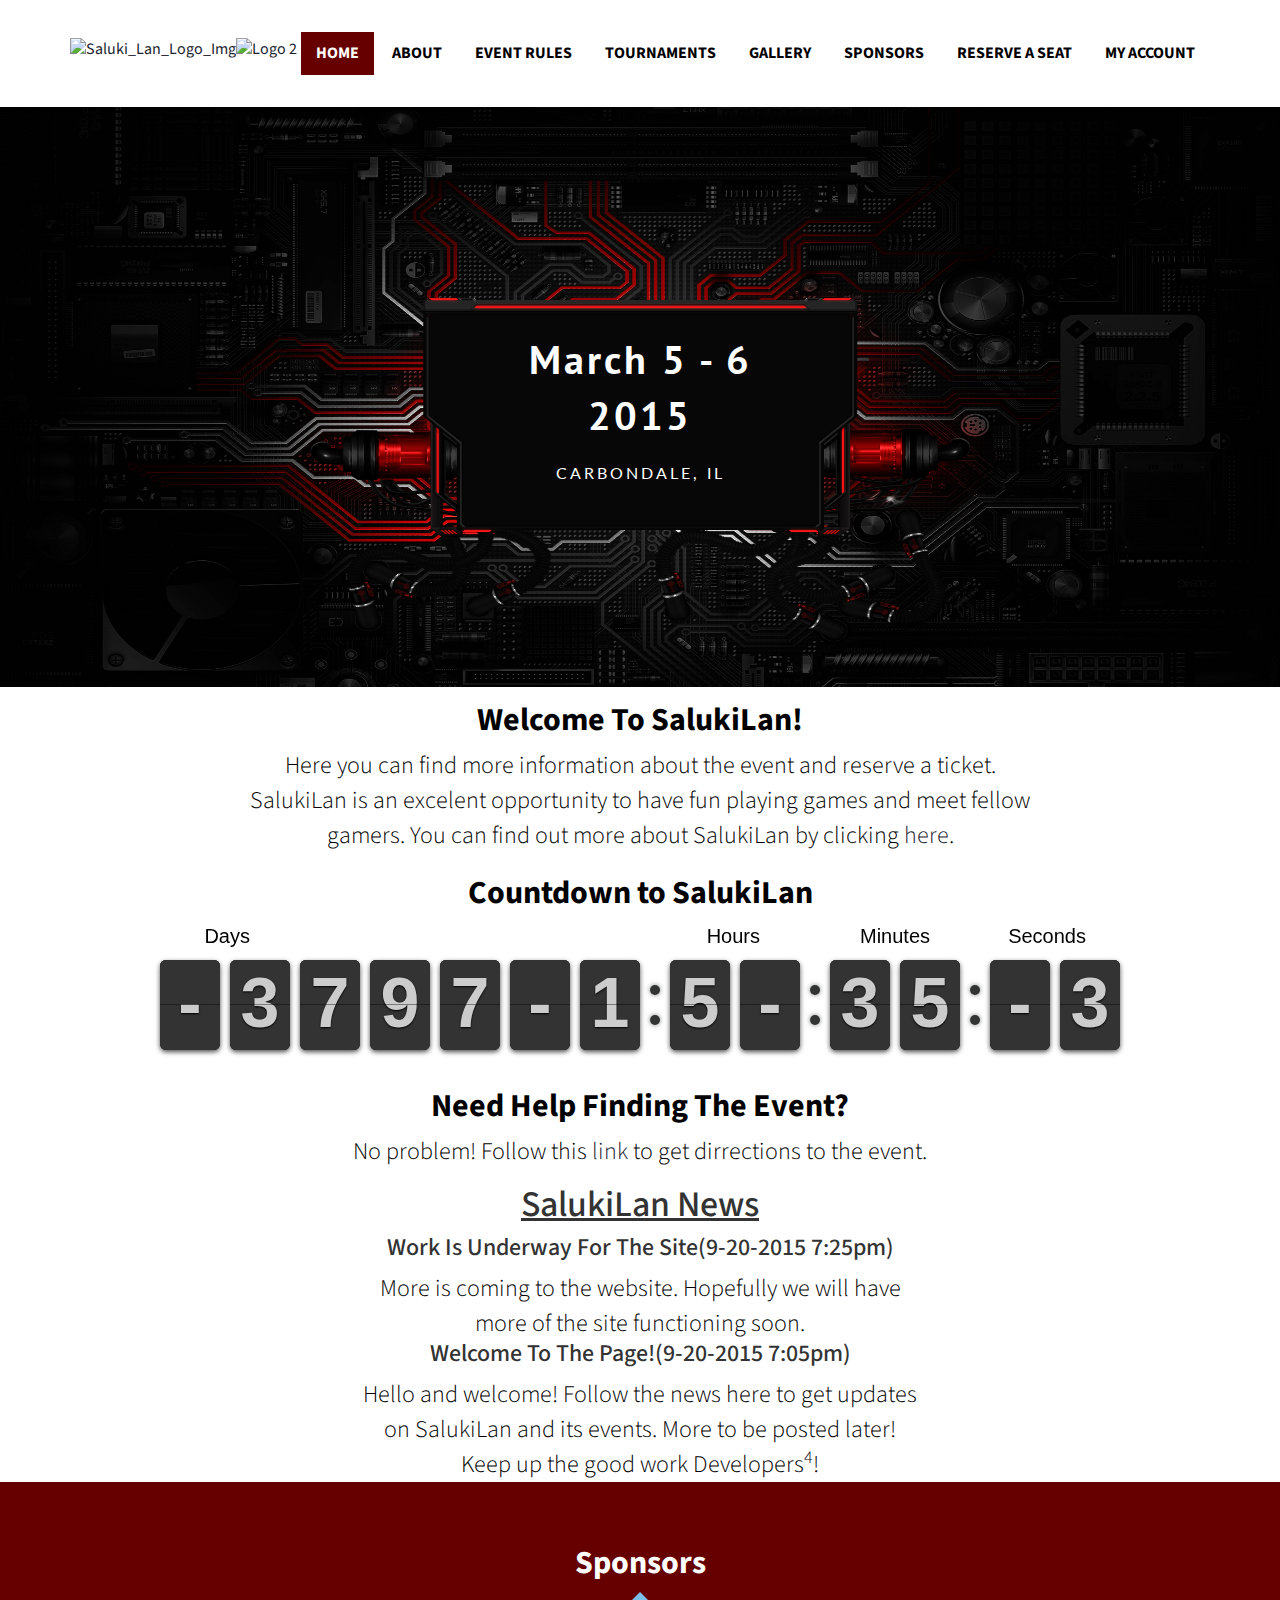
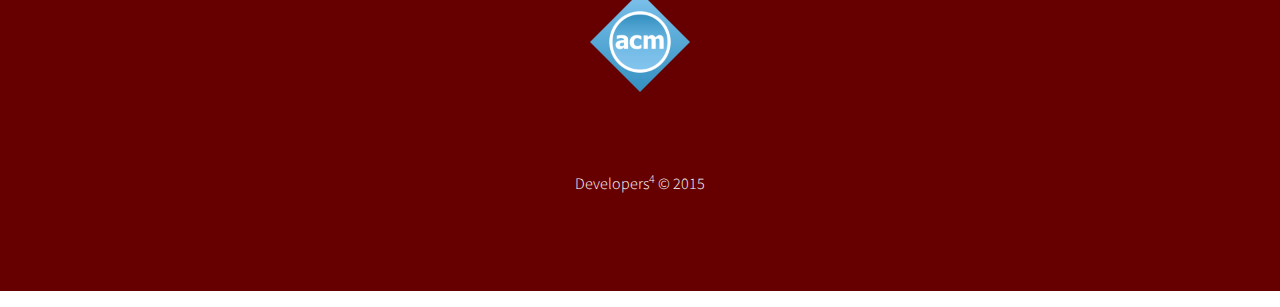
==== commit f7e5a565: "fixed news" ====
--- a/index.html
+++ b/index.html
@@ -1,6 +1,6 @@
 <!--A Design by W3layouts
-Author: W3layout
-Author URL: http://w3layouts.com
+Author: Developers^4
+Author URL: https://www.github.com/siucamcm
 License: Creative Commons Attribution 3.0 Unported
 License URL: http://creativecommons.org/licenses/by/3.0/
 -->
@@ -24,7 +24,11 @@
 <!-- Custom Theme files -->
 <link href="css/style.css" rel='stylesheet' type='text/css' />
 <link rel="stylesheet" href="css/flipclock.css">
-
+<style type="text/css">
+		p{
+			line-height: 100%;
+		}
+</style>
 <!-- Custom Theme files -->
 <meta name="viewport" content="width=device-width, initial-scale=1">
 <script type="application/x-javascript"> addEventListener("load", function() { setTimeout(hideURLbar, 0); }, false); function hideURLbar(){ window.scrollTo(0,1); } </script>
@@ -67,10 +71,10 @@
 					<ul class="nav" id="nav">
 					  <li class="current"><a href="index.html">Home</a></li>
 					  <li><a href="about.html">About</a></li>
-					  <li><a href="services.html">Event Rules</a></li>
-					  <li><a href="project.html">Tournaments</a></li>
-					  <li><a href="blog.html">Gallery</a></li>
-					  <li><a href="contact.html">Sponsors</a></li>
+					  <li><a href="#">Event Rules</a></li>
+					  <li><a href="#">Tournaments</a></li>
+					  <li><a href="#">Gallery</a></li>
+					  <li><a href="#">Sponsors</a></li>
 						<li><a href="#">Reserve A Seat</a></li>
 						<li><a href="#">My Account</a></li>
 					  <div class="clear"></div>
@@ -96,8 +100,9 @@
 		<div class="main">
 		   <div class="content_white">
             <h2>Welcome To SalukiLan!</h2>
-			 <p>Here you can find more information about the event and reserve a ticket</p>
-              <br>
+			 <p>Here you can find more information about the event and reserve a ticket. <br>
+			 SalukiLan is an excelent opportunity to have fun playing games and meet fellow <br>
+		 	 gamers. You can find out more about SalukiLan by clicking <a href="about.html">here</a>.</p>
               <br>
                <h2>Countdown to SalukiLan</h2>
                <br>
@@ -105,16 +110,24 @@
                 <script type="text/javascript">
                     var clock;
                     $(document).ready(function() {
-
-                        // Grab the current date
+											/*
+												Grabs the correct date and time.  Do not use getYear()
+												since it does not give the right value and throws
+												everything off as I found earlier.  To get the correct
+												date I had to throw a '+1' on to the end of the cur_day
+												and cur_month variables to get them to work correctly.
+											*/
 												var d = new Date();
 												var cur_hour = d.getHours();
 												var cur_min = d.getMinutes();
 												var cur_sec = d.getSeconds();
+												var cur_day = d.getUTCDate()+1;
+												var cur_month = d.getUTCMonth()+1;
+												var cur_year = d.getFullYear();
 
 												//Compares the two dates to get the info for the countdown
-                        var currentDate = new Date(2016, 3, 5, 12, 0, 0);
-                        var pastDate  = new Date(2015, 9, 20, cur_hour, cur_min, cur_sec);
+                        var currentDate = new Date(2016, 3, 5, 0, 0, 0);
+                        var pastDate  = new Date(cur_year, cur_month, cur_day, cur_hour, cur_min, cur_sec);
                         var diff = currentDate.getTime() / 1000 - pastDate.getTime() / 1000;
 
                         // Instantiate a coutdown FlipClock
@@ -125,11 +138,33 @@
                         });
                     });
                 </script>
-		   <div class="content_white">
+		  <div class="content_white">
 			<h2>Need Help Finding The Event?</h2>
 			<p>No problem! Follow this <a href="">link</a> to get dirrections to the event.</p>
 		  </div>
-		</div>
+
+				<h1 style="text-decoration: underline">SalukiLan News</h1>
+				<div class="news_div">
+					<article>
+						<header>
+							<h3>Work Is Underway For The Site<time pubdate="pubdate">(9-20-2015 7:25pm)</time></h3>
+						</header>
+						<p>
+							More is coming to the website.  Hopefully we will have <br>
+							more of the site functioning soon.
+						</p>
+					</article>
+				<article>
+					<header>
+						<h3>Welcome To The Page!<time pubdate="pubdate">(9-20-2015 7:05pm)</time></h3>
+					</header>
+					<p>
+						Hello and welcome!  Follow the news here to get updates <br>
+						on SalukiLan and its events.  More to be posted later! <br>
+						Keep up the good work Developers<sup>4</sup>!
+					</p>
+				</article>
+			</div>
 		<div class="footer">
 			<div class="footer_top">
 				<div class="container">
--- a/css/style.css
+++ b/css/style.css
@@ -180,7 +180,7 @@
 }
 .content_white{
 	text-align:center;
-	padding: 3em 0;
+	padding: 1em 0;
 }
 .content_white h2{
 	font-size:2em;
@@ -191,7 +191,7 @@
 	color: #000000;
 	font-size: 1.5em;
 	font-weight: 300;
-	line-height: 0.6em;
+	line-height: normal;
 }
 .featured_content{
 	background:#fff;
@@ -613,21 +613,23 @@
 }
 /*--about--*/
 .about{
-	background:#637f83;
+	background:#600;
 }
 .about_bottom {
 	padding:4em 0;
 }
 .title-section {
-	background: #637f83;
+	background: #600;
 	position: relative;
 	padding: 30px 0 0 0;
 	border-bottom: 1px solid #597275;
+  text-align: center;
 }
 .title-section h1 {
 	margin: 0 0 5px 0;
 	line-height: 58px;
-	font-size:40px;
+	font-size:70px;
+  padding-bottom: 30px;
 	font-weight:bold;
 	color: #fff;
 }
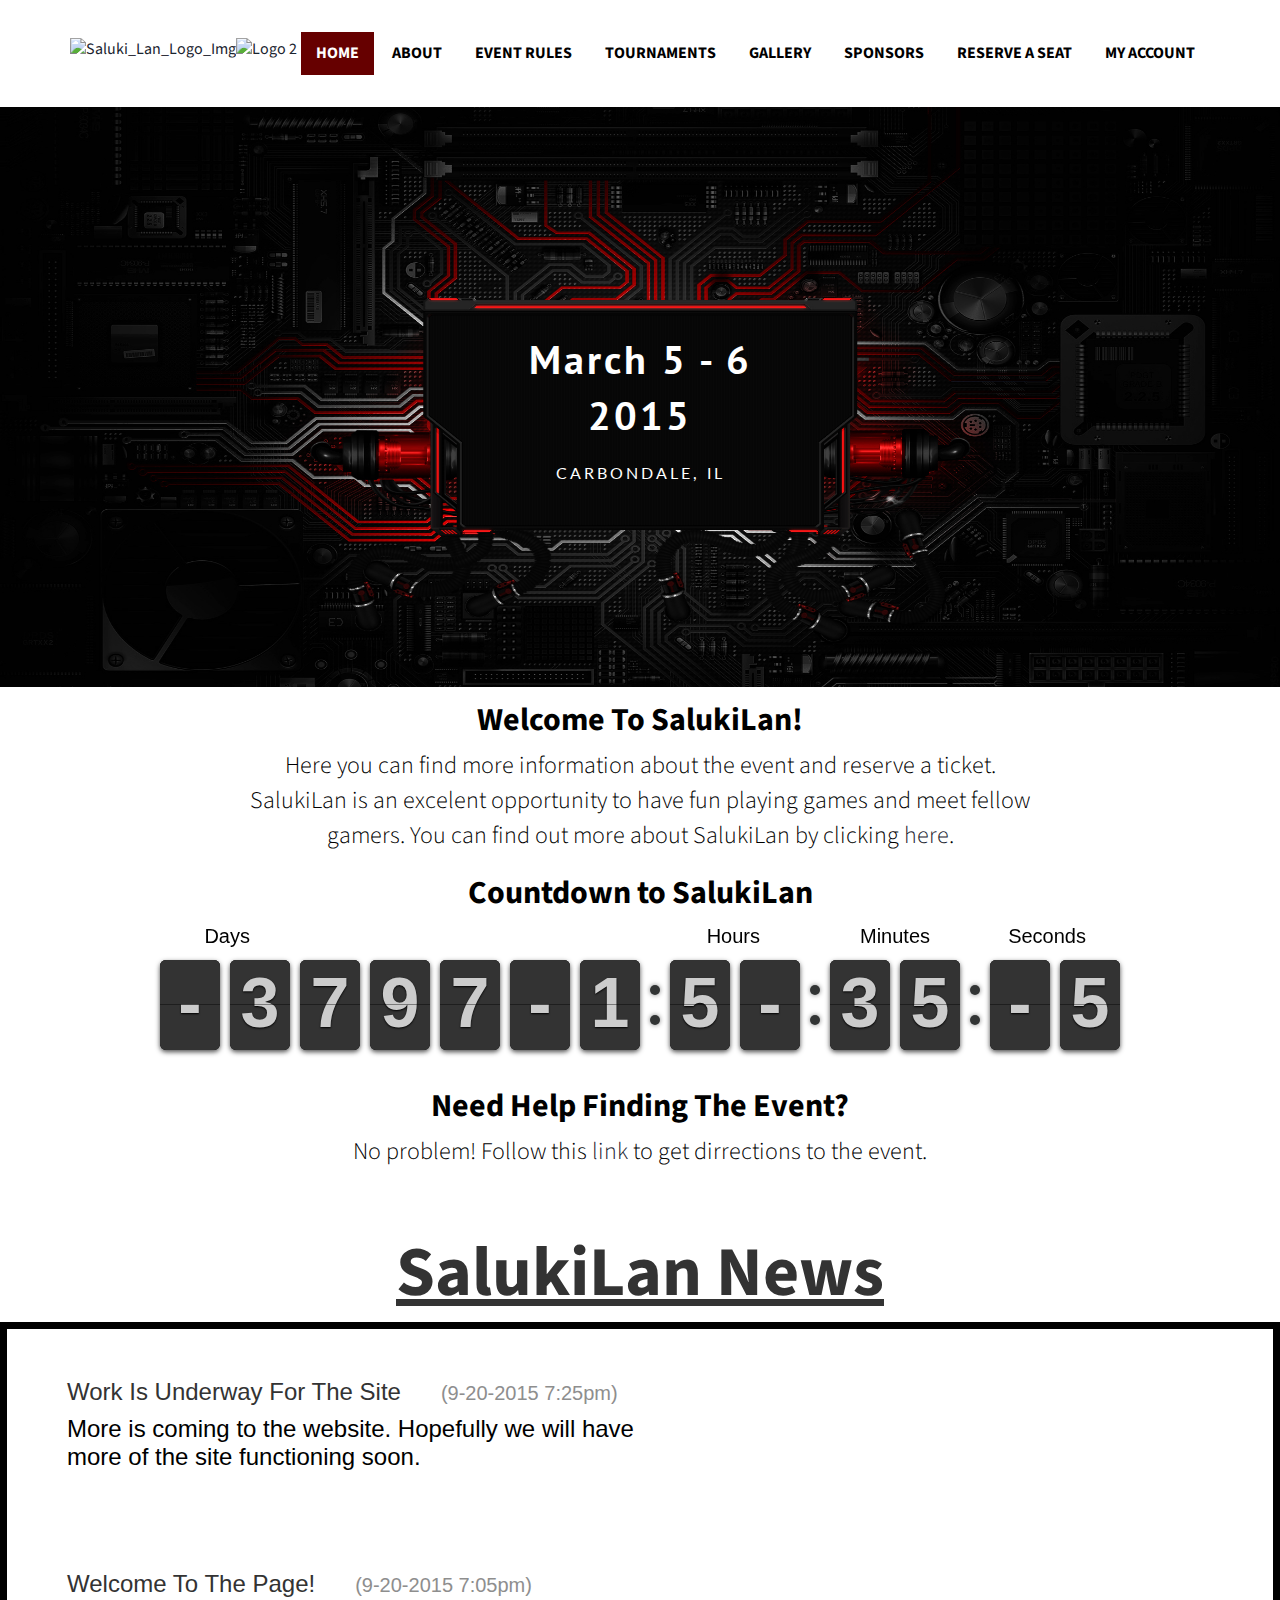
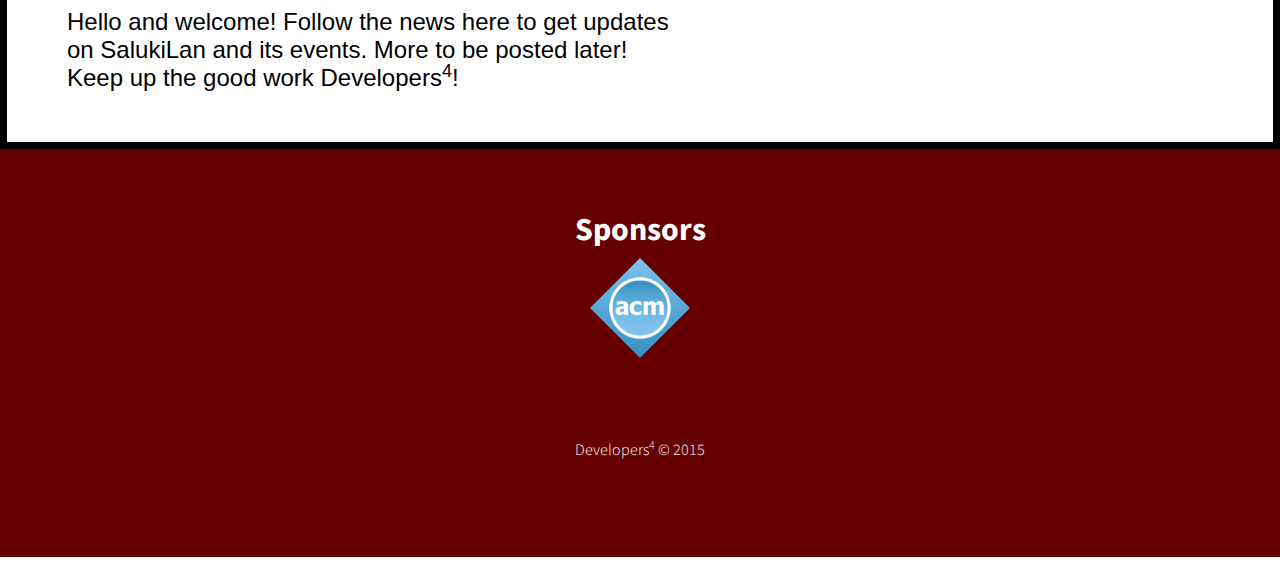
==== commit 90dec6cb: "more changes" ====
--- a/index.html
+++ b/index.html
@@ -142,8 +142,7 @@
 			<h2>Need Help Finding The Event?</h2>
 			<p>No problem! Follow this <a href="">link</a> to get dirrections to the event.</p>
 		  </div>
-
-				<h1 style="text-decoration: underline">SalukiLan News</h1>
+				<h1 class="news_h1">SalukiLan News</h1>
 				<div class="news_div">
 					<article>
 						<header>
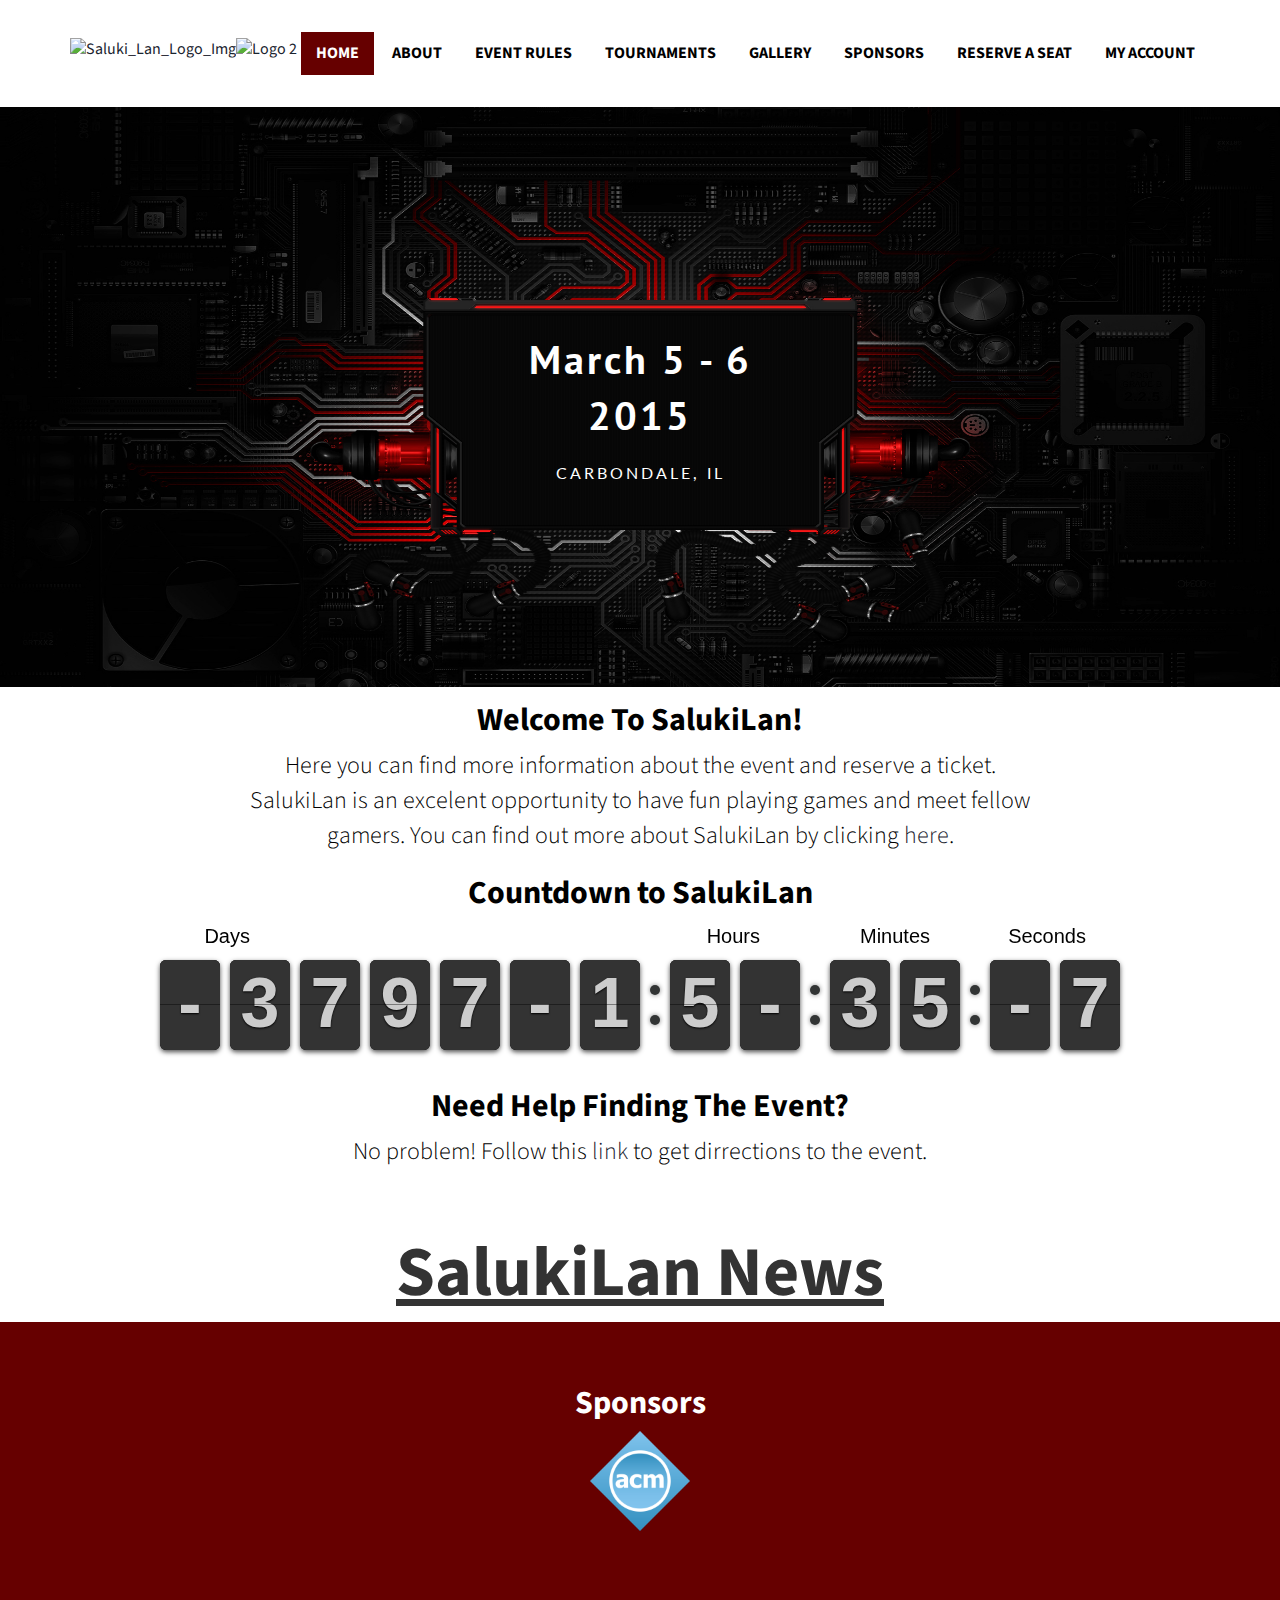
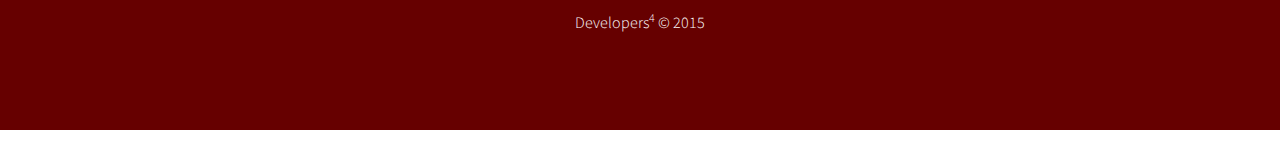
==== commit 9d3482d0: "removed blog style content" ====
--- a/index.html
+++ b/index.html
@@ -55,9 +55,28 @@
 			});
 		</script>
 <!----//End-top-nav-script---->
-<!---- Start of clock script ---->
+<!---- //Start of clock script ---->
 <script src="http://ajax.googleapis.com/ajax/libs/jquery/1.10.2/jquery.min.js"></script>
 <script src="js/flipclock.js"></script>
+<!---- //End of the clock script ---->
+<!---- //Beginning of the Twitter script ---->
+<script>
+window.twttr = (function(d, s, id) {
+  	var js, fjs = d.getElementsByTagName(s)[0],
+    	t = window.twttr || {};
+  	if (d.getElementById(id)) return t;
+  	js = d.createElement(s);
+  	js.id = id;
+  	js.src = "https://platform.twitter.com/widgets.js";
+  	fjs.parentNode.insertBefore(js, fjs);
+  	t._e = [];
+  	t.ready = function(f) {
+    	t._e.push(f);
+  	};
+  return t;
+}(document, "script", "twitter-wjs"));
+</script>
+<!---- //End of the Twitter script ---->
 </head>
 <body>
       <!----start-header---->
@@ -71,7 +90,7 @@
 					<ul class="nav" id="nav">
 					  <li class="current"><a href="index.html">Home</a></li>
 					  <li><a href="about.html">About</a></li>
-					  <li><a href="#">Event Rules</a></li>
+					  <li><a href="event_rules.html">Event Rules</a></li>
 					  <li><a href="#">Tournaments</a></li>
 					  <li><a href="#">Gallery</a></li>
 					  <li><a href="#">Sponsors</a></li>
@@ -143,27 +162,7 @@
 			<p>No problem! Follow this <a href="">link</a> to get dirrections to the event.</p>
 		  </div>
 				<h1 class="news_h1">SalukiLan News</h1>
-				<div class="news_div">
-					<article>
-						<header>
-							<h3>Work Is Underway For The Site<time pubdate="pubdate">(9-20-2015 7:25pm)</time></h3>
-						</header>
-						<p>
-							More is coming to the website.  Hopefully we will have <br>
-							more of the site functioning soon.
-						</p>
-					</article>
-				<article>
-					<header>
-						<h3>Welcome To The Page!<time pubdate="pubdate">(9-20-2015 7:05pm)</time></h3>
-					</header>
-					<p>
-						Hello and welcome!  Follow the news here to get updates <br>
-						on SalukiLan and its events.  More to be posted later! <br>
-						Keep up the good work Developers<sup>4</sup>!
-					</p>
-				</article>
-			</div>
+
 		<div class="footer">
 			<div class="footer_top">
 				<div class="container">
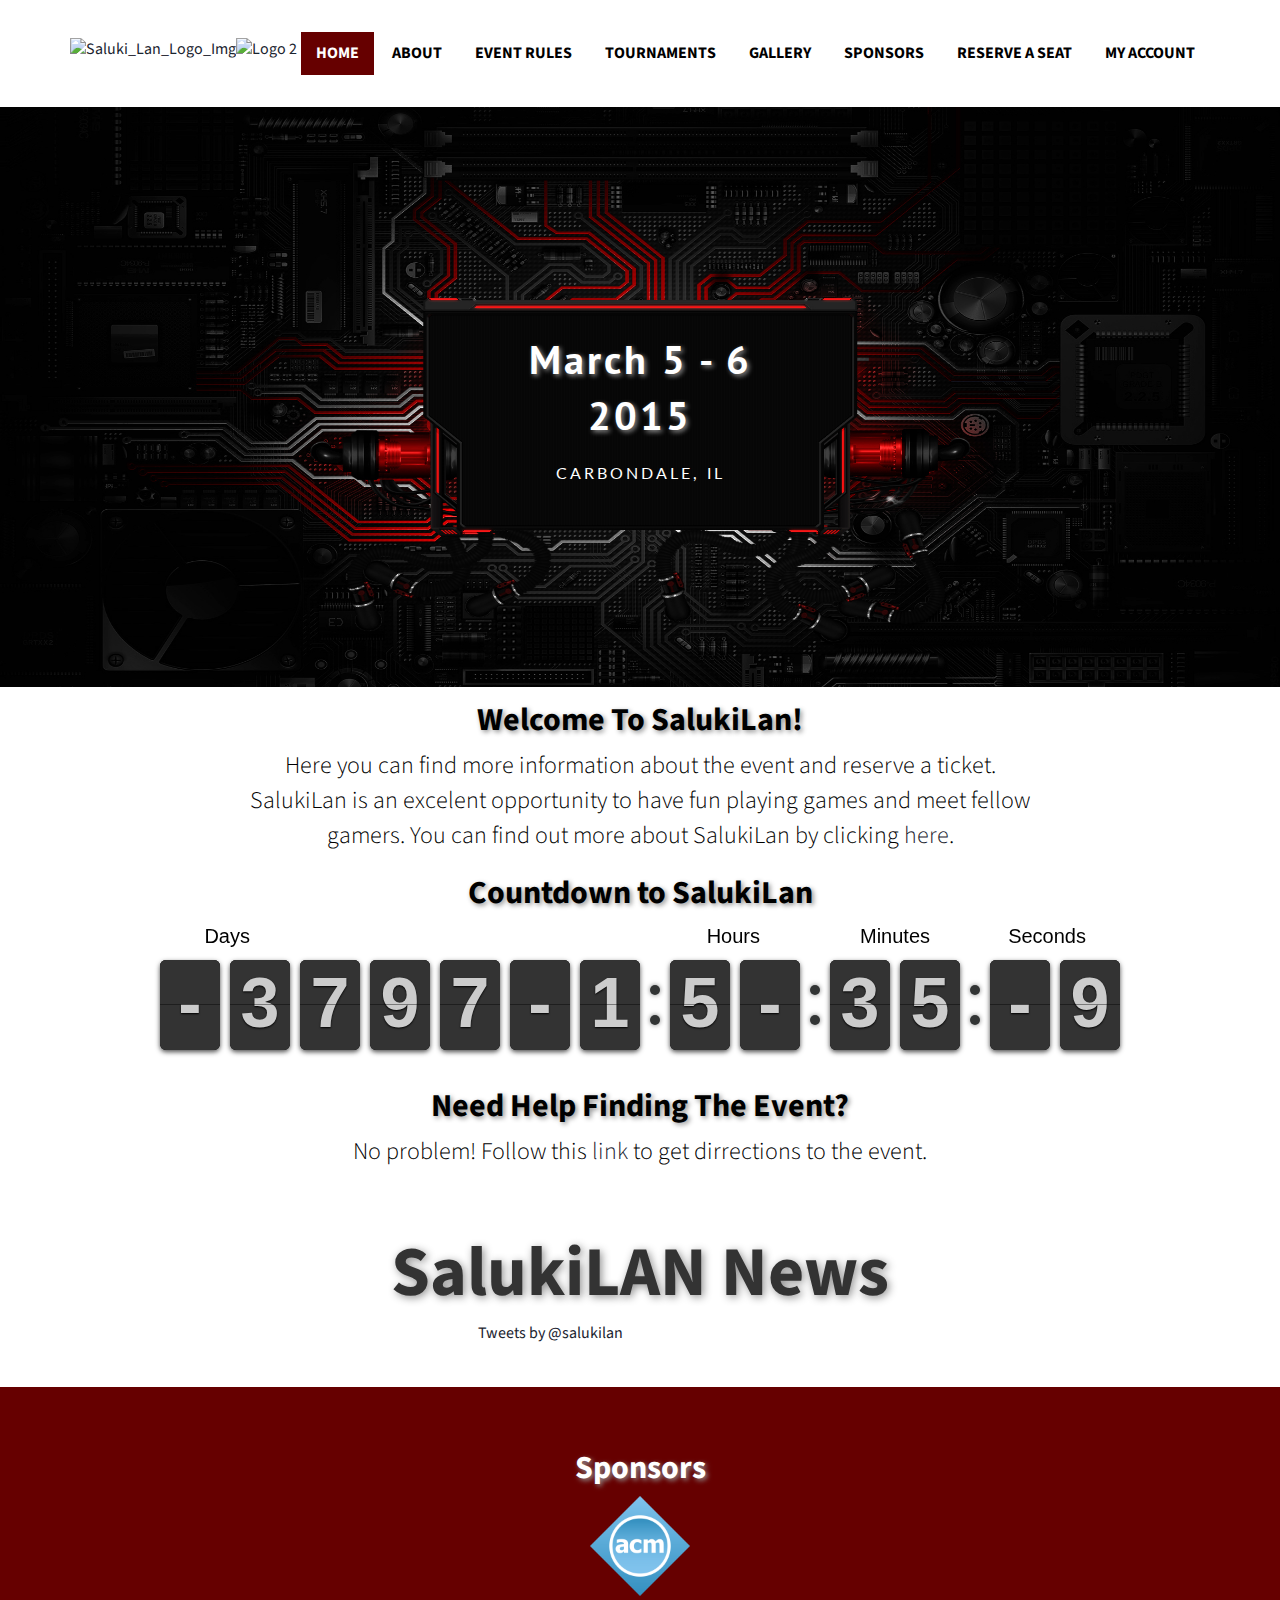
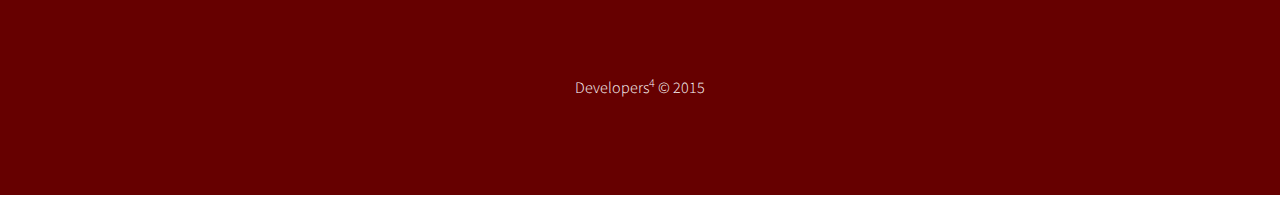
==== commit e725b322: "Finally got the Facebook and Twitter APIs to play together nicely" ====
--- a/index.html
+++ b/index.html
@@ -61,6 +61,16 @@
 <!---- //End of the clock script ---->
 <!---- //Beginning of the Twitter script ---->
 <script>
+!function(d,s,id){
+	var js,fjs=d.getElementsByTagName(s)[0],p=/^http:/.test(d.location)?'http':'https';
+	if(!d.getElementById(id)){
+		js=d.createElement(s);
+		js.id=id;
+		js.src=p+"://platform.twitter.com/widgets.js";
+		fjs.parentNode.insertBefore(js,fjs);
+	}}(document,"script","twitter-wjs");
+	</script>
+<script>
 window.twttr = (function(d, s, id) {
   	var js, fjs = d.getElementsByTagName(s)[0],
     	t = window.twttr || {};
@@ -77,6 +87,18 @@
 }(document, "script", "twitter-wjs"));
 </script>
 <!---- //End of the Twitter script ---->
+<!---- //Begining of the Facebook script ---->
+<div id="fb-root"></div>
+<script>
+(function(d, s, id) {
+  var js, fjs = d.getElementsByTagName(s)[0];
+  if (d.getElementById(id)) return;
+  js = d.createElement(s); js.id = id;
+  js.src = "//connect.facebook.net/en_US/sdk.js#xfbml=1&version=v2.5";
+  fjs.parentNode.insertBefore(js, fjs);
+}(document, 'script', 'facebook-jssdk'));
+</script>
+<!---- //End of the Facebook Script ---->
 </head>
 <body>
       <!----start-header---->
@@ -161,8 +183,23 @@
 			<h2>Need Help Finding The Event?</h2>
 			<p>No problem! Follow this <a href="">link</a> to get dirrections to the event.</p>
 		  </div>
-				<h1 class="news_h1">SalukiLan News</h1>
-
+				<h1 class="news_h1">SalukiLAN News</h1>
+				<div class="wrapper">
+					<div class="first">
+						<a class="twitter-timeline" href="https://twitter.com/salukilan"
+						data-widget-id="658133972703158272">Tweets by @salukilan</a>
+					</div>
+					<div class="fb-page " data-href="https://www.facebook.com/salukilan"
+					 data-width="500" data-height="800" data-small-header="true"
+					 data-adapt-container-width="true" data-hide-cover="false"
+					 data-show-facepile="true" data-show-posts="true">
+						<div class="fb-xfbml-parse-ignore">
+							<blockquote cite="https://www.facebook.com/salukilan">
+								<a href="https://www.facebook.com/salukilan">SalukiLAN</a>
+							</blockquote>
+						</div>
+					</div>
+				</div>
 		<div class="footer">
 			<div class="footer_top">
 				<div class="container">
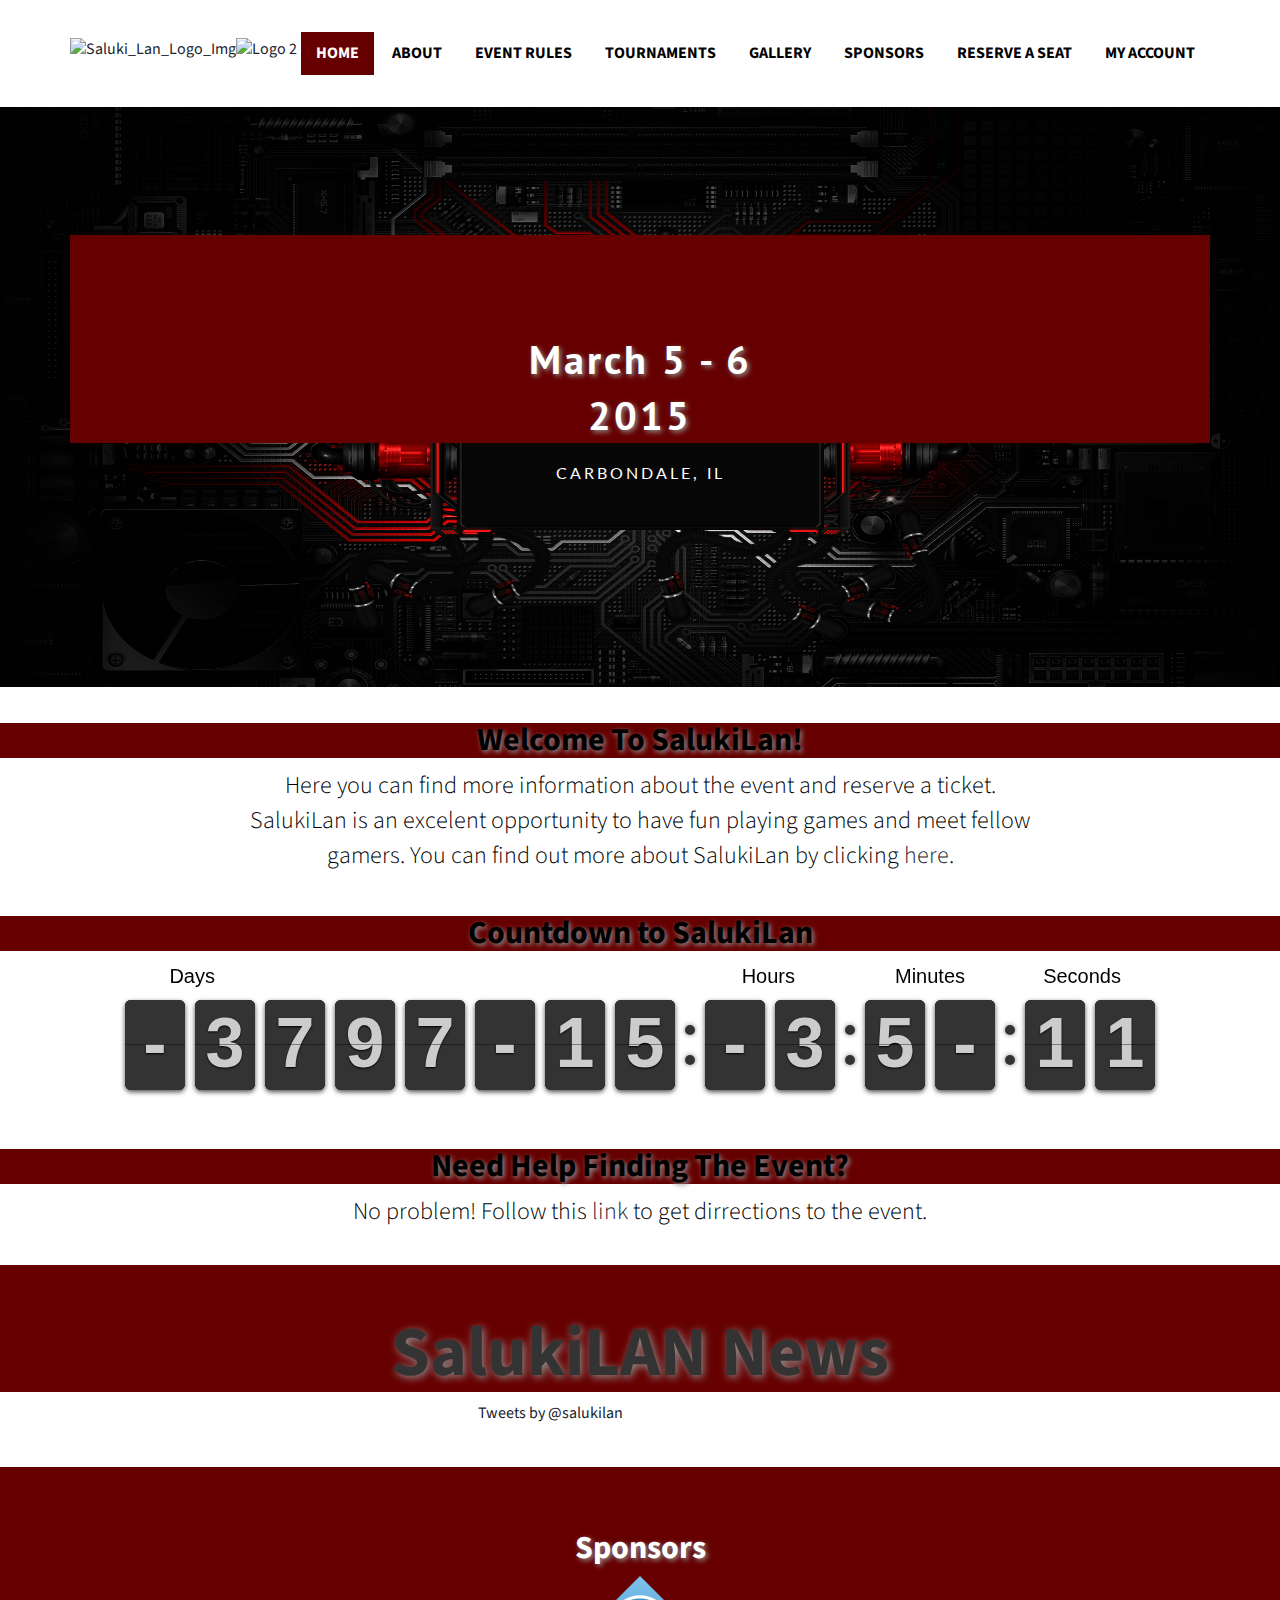
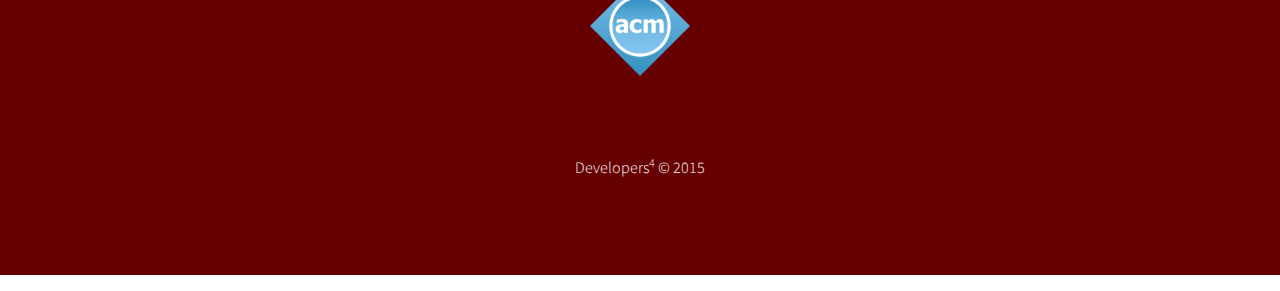
==== commit bbf419d4: "added specific classes" ====
--- a/index.html
+++ b/index.html
@@ -140,12 +140,12 @@
 		<!----//start-content---->
 		<div class="main">
 		   <div class="content_white">
-            <h2>Welcome To SalukiLan!</h2>
+            <h2 class="h2">Welcome To SalukiLan!</h2>
 			 <p>Here you can find more information about the event and reserve a ticket. <br>
 			 SalukiLan is an excelent opportunity to have fun playing games and meet fellow <br>
 		 	 gamers. You can find out more about SalukiLan by clicking <a href="about.html">here</a>.</p>
               <br>
-               <h2>Countdown to SalukiLan</h2>
+               <h2 class="h2">Countdown to SalukiLan</h2>
                <br>
               <div class="clock flip-clock-wrapper"></div>
                 <script type="text/javascript">
@@ -180,10 +180,10 @@
                     });
                 </script>
 		  <div class="content_white">
-			<h2>Need Help Finding The Event?</h2>
+			<h2 class="h2">Need Help Finding The Event?</h2>
 			<p>No problem! Follow this <a href="">link</a> to get dirrections to the event.</p>
 		  </div>
-				<h1 class="news_h1">SalukiLAN News</h1>
+				<h1 class="news_h1 h1">SalukiLAN News</h1>
 				<div class="wrapper">
 					<div class="first">
 						<a class="twitter-timeline" href="https://twitter.com/salukilan"
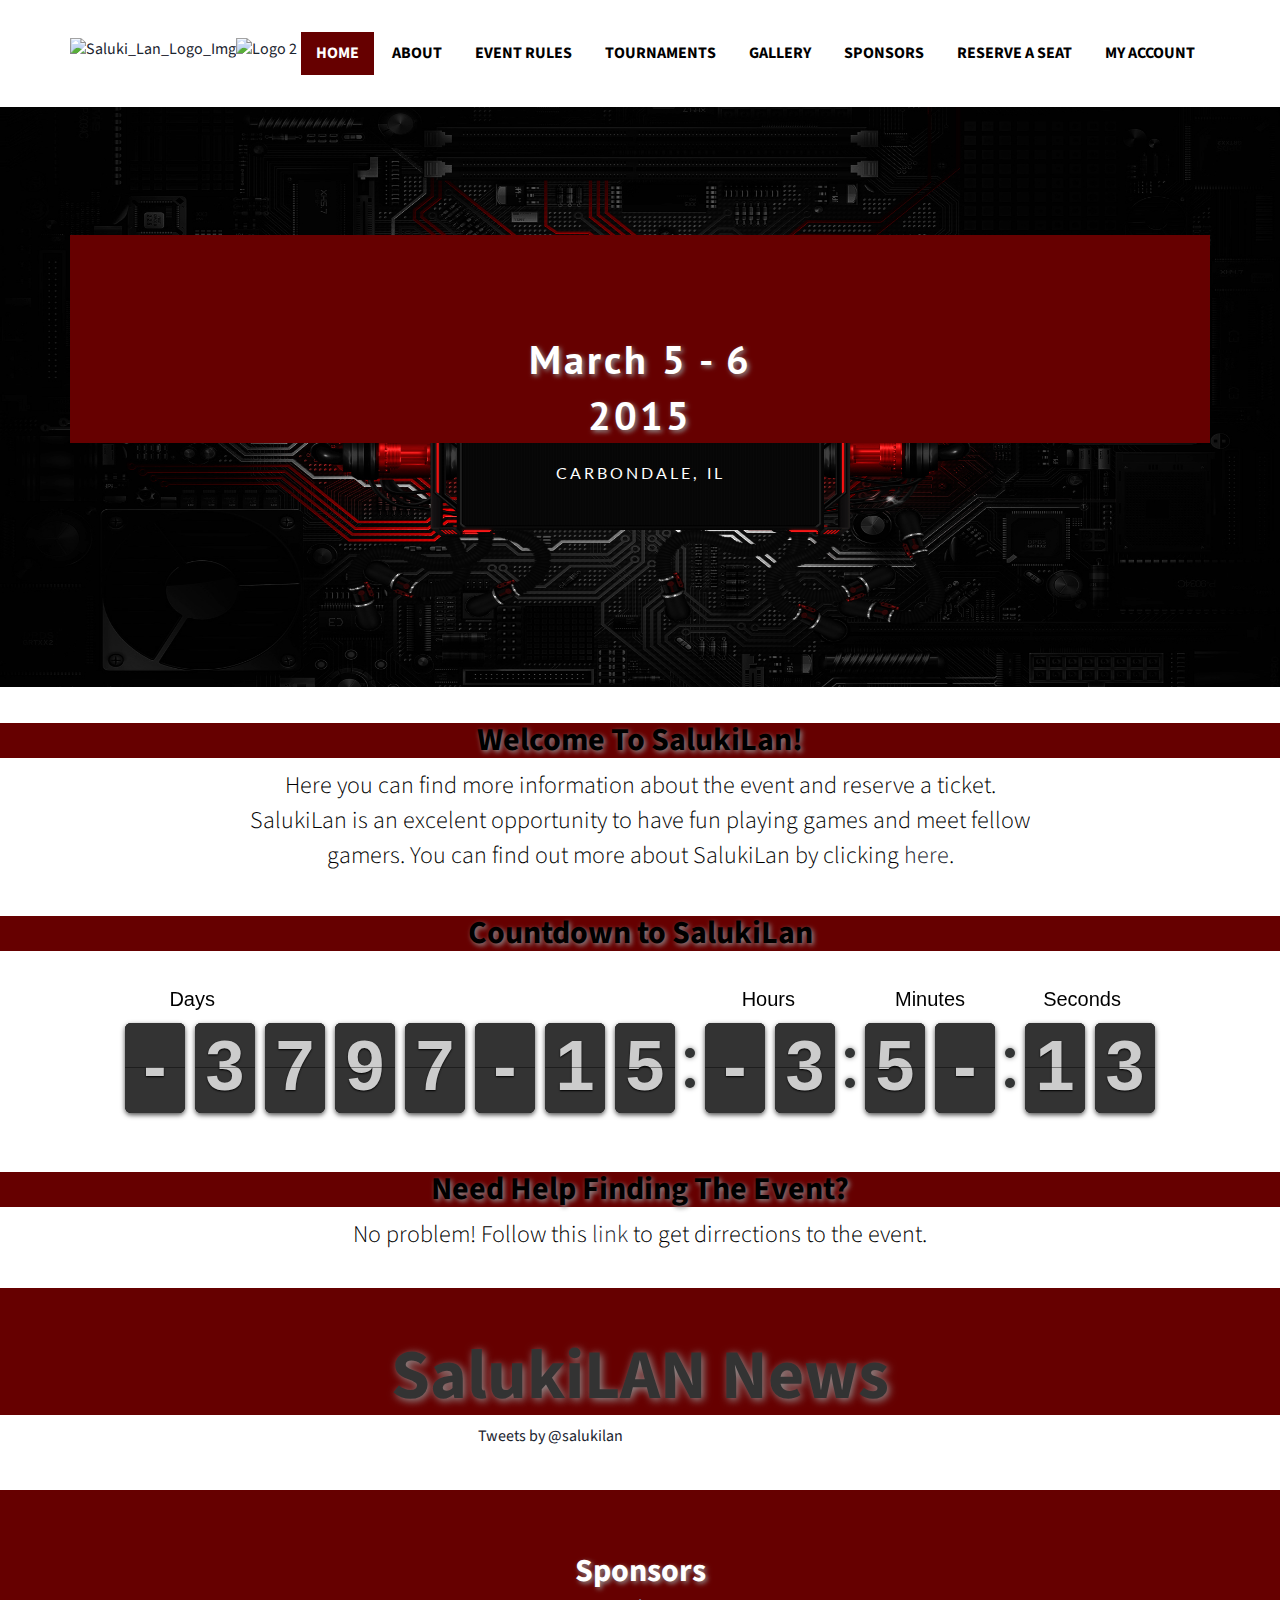
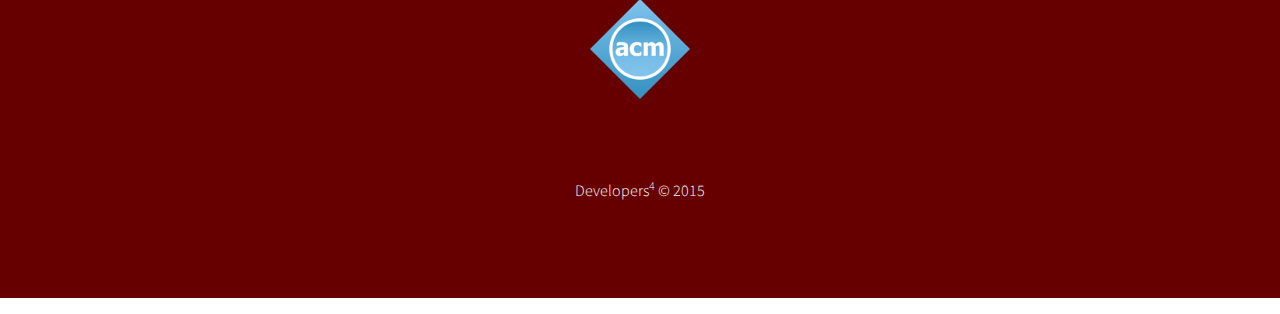
==== commit c256be19: "added more to the registration page" ====
--- a/index.html
+++ b/index.html
@@ -116,7 +116,7 @@
 					  <li><a href="#">Tournaments</a></li>
 					  <li><a href="#">Gallery</a></li>
 					  <li><a href="#">Sponsors</a></li>
-						<li><a href="#">Reserve A Seat</a></li>
+						<li><a href="reserve.html">Reserve A Seat</a></li>
 						<li><a href="#">My Account</a></li>
 					  <div class="clear"></div>
 					</ul>
@@ -147,6 +147,7 @@
               <br>
                <h2 class="h2">Countdown to SalukiLan</h2>
                <br>
+							 <br>
               <div class="clock flip-clock-wrapper"></div>
                 <script type="text/javascript">
                     var clock;
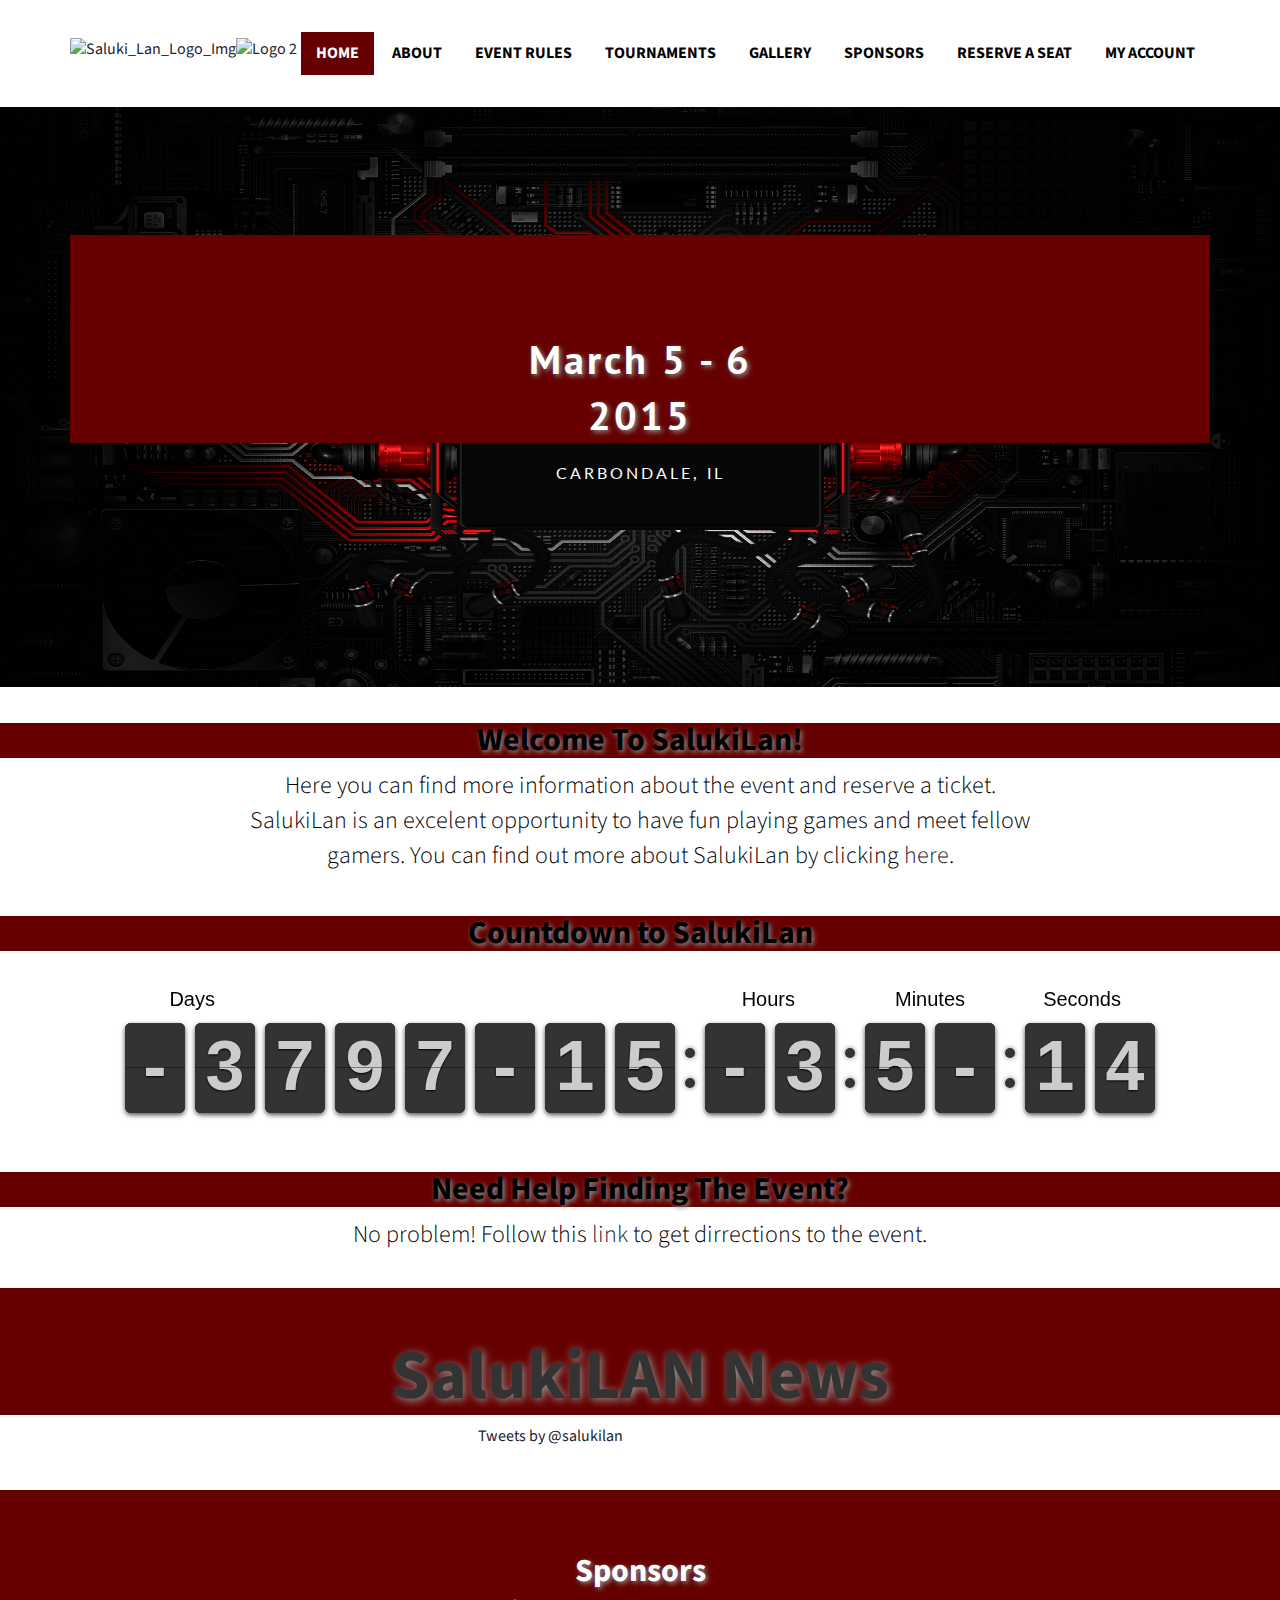
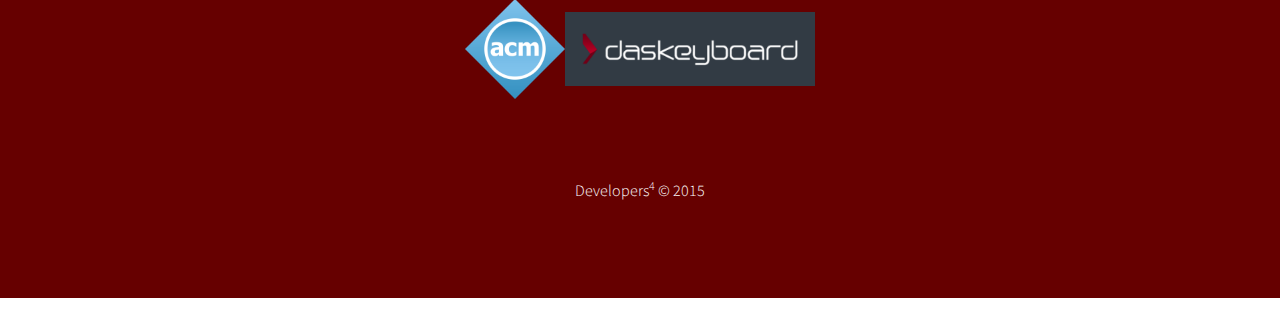
==== commit a0546e5a: "added daskeyboard" ====
--- a/index.html
+++ b/index.html
@@ -206,7 +206,7 @@
 				<div class="container">
 					<div class="footer_head">
 						<h2>Sponsors</h2>
-						<p><img src="./images/ACM_Logo.png" alt="ACM Logo" width="100"/></p>
+						<p><img src="./images/ACM_Logo.png" alt="ACM Logo" width="100"/><a href="http://www.daskeyboard.com/"><img src="./images/daskeyboard.png" alt="DasKeyboard" width="250"/></a></p>
 					</div>
 		    <div class="footer_bottom">
 		    	<div class="copy">
